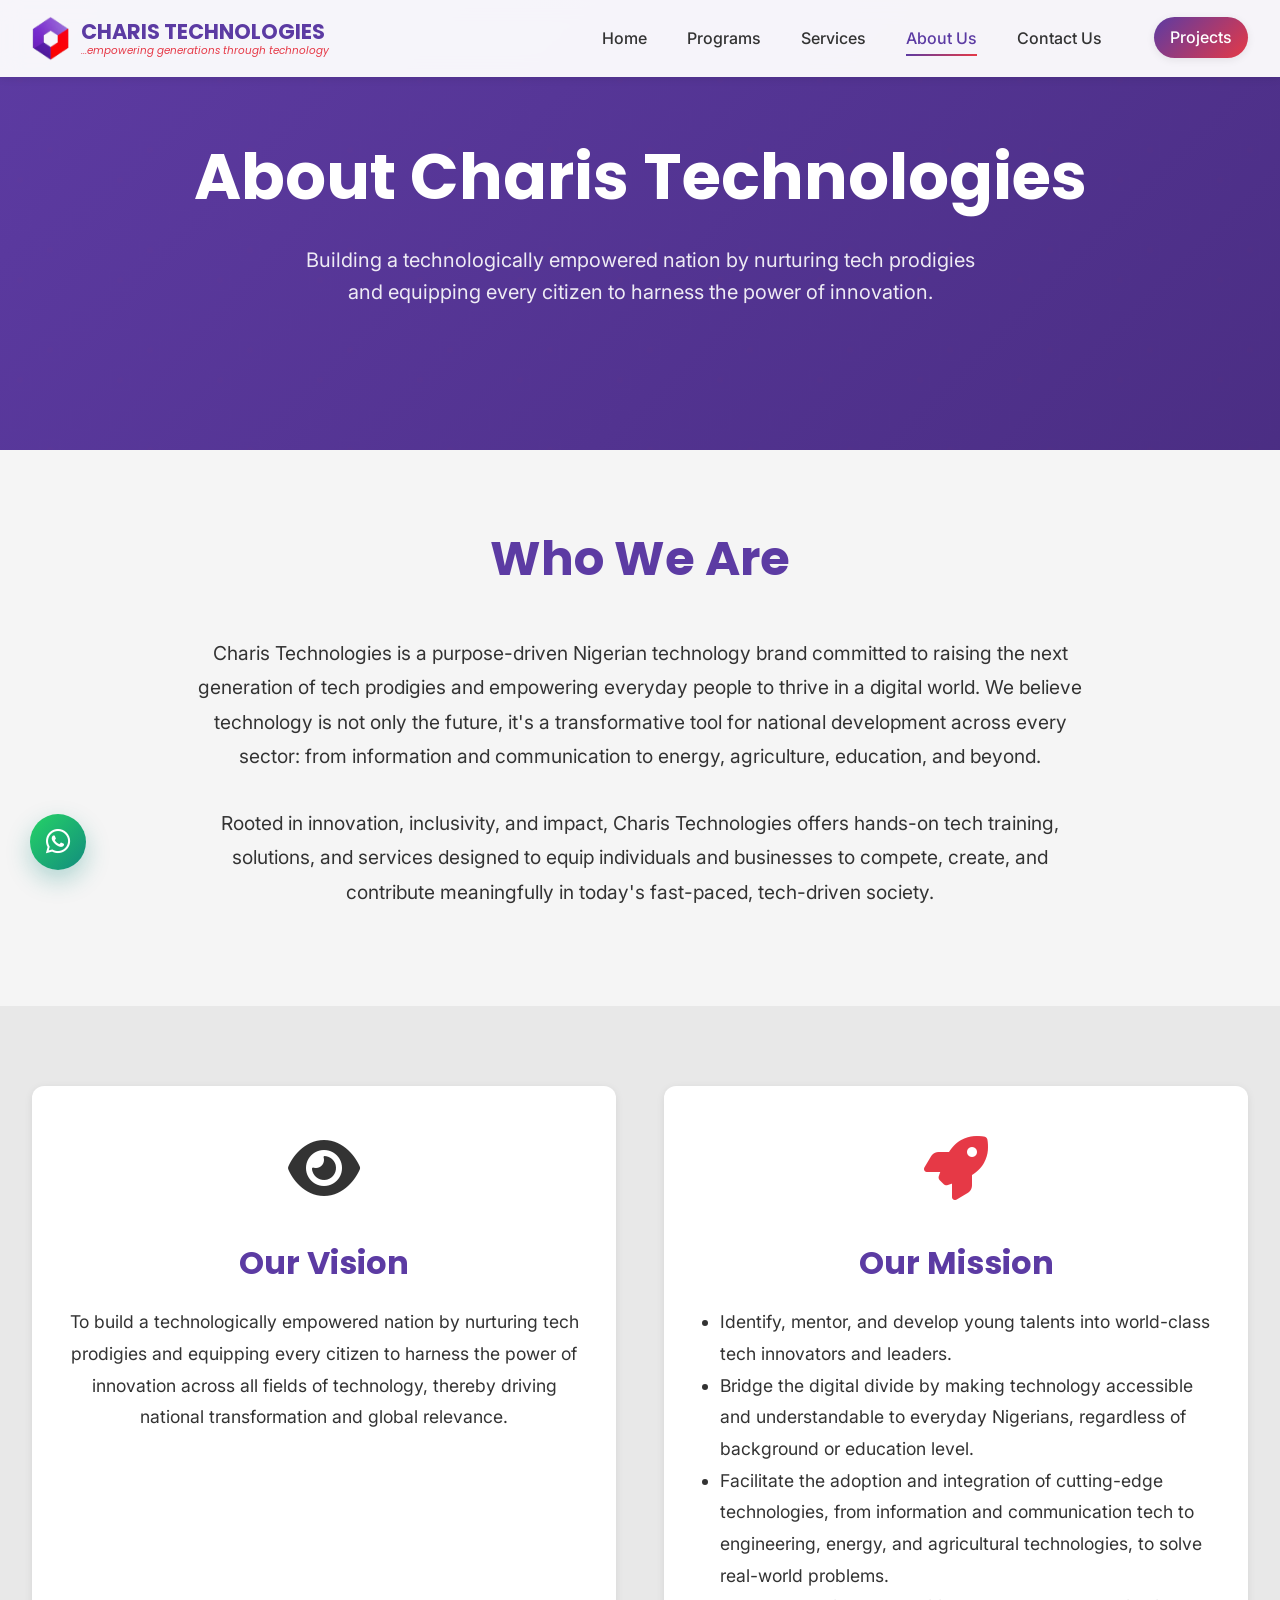
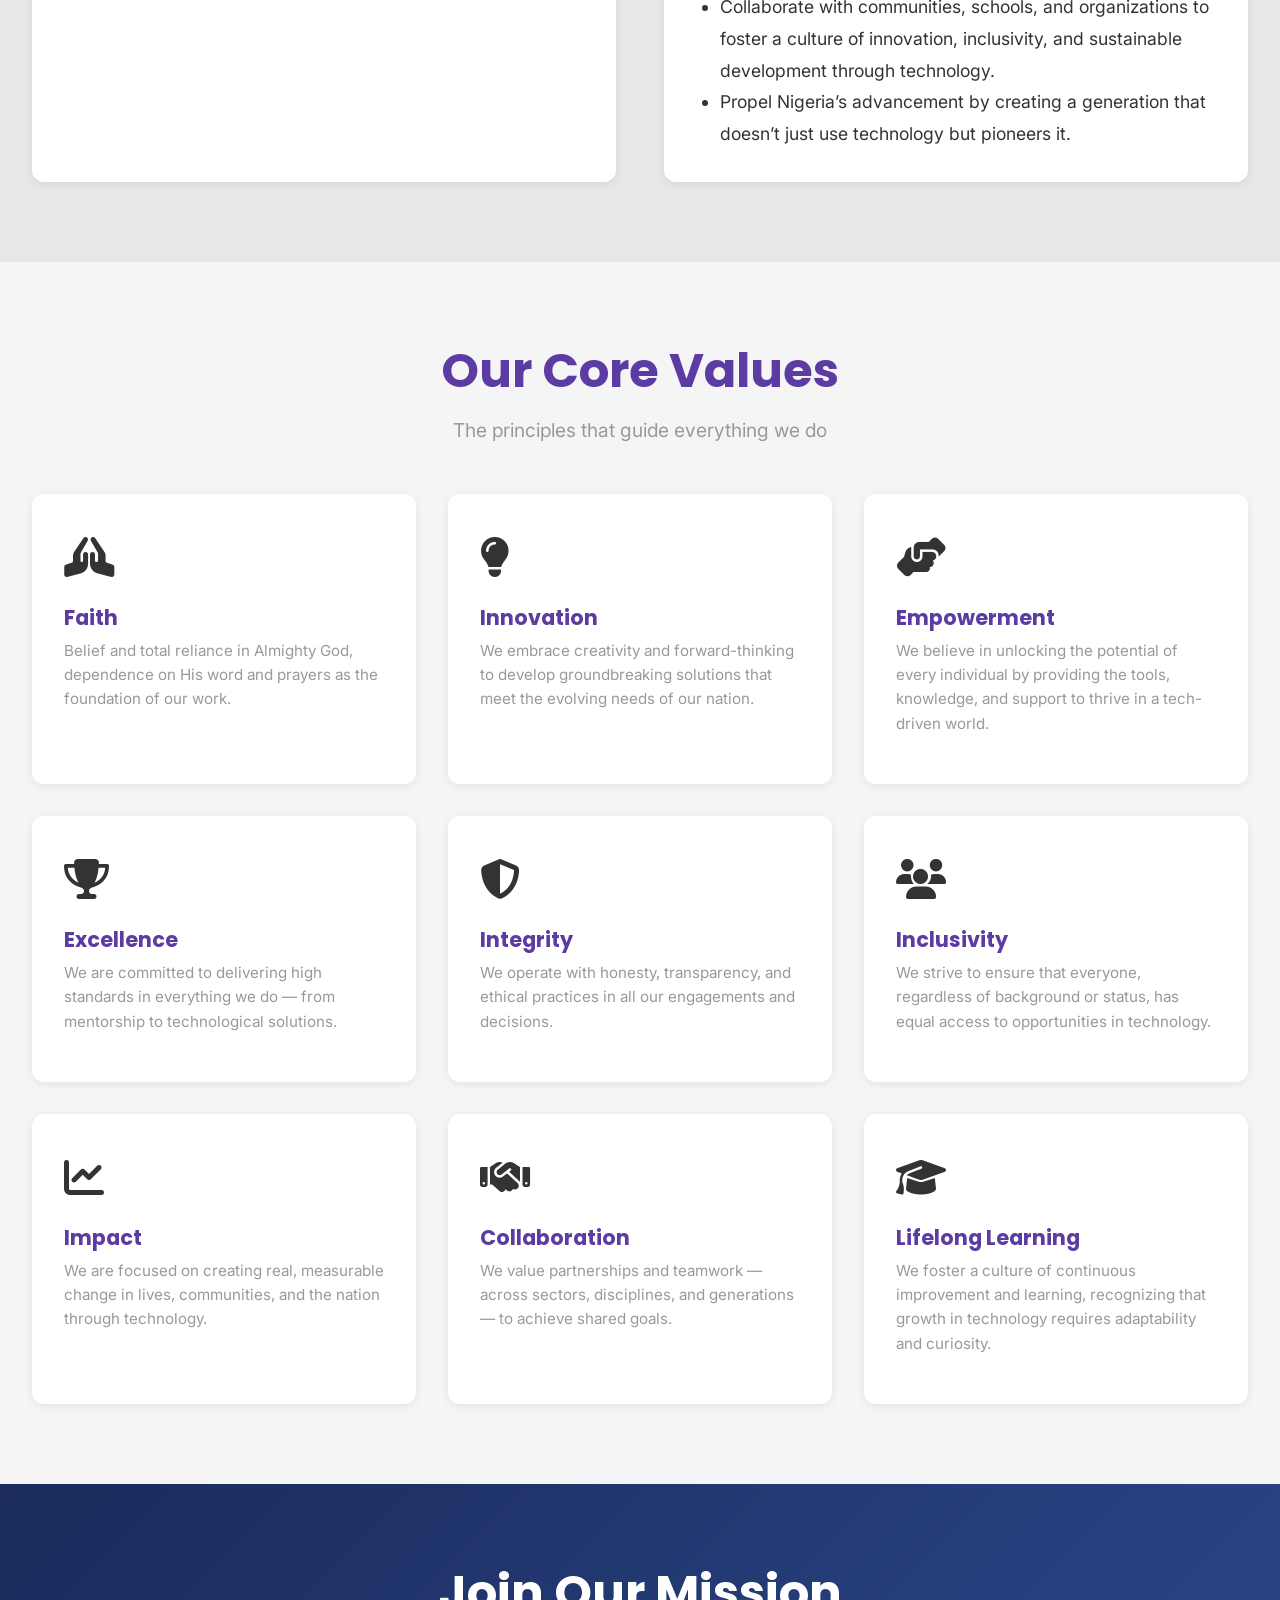
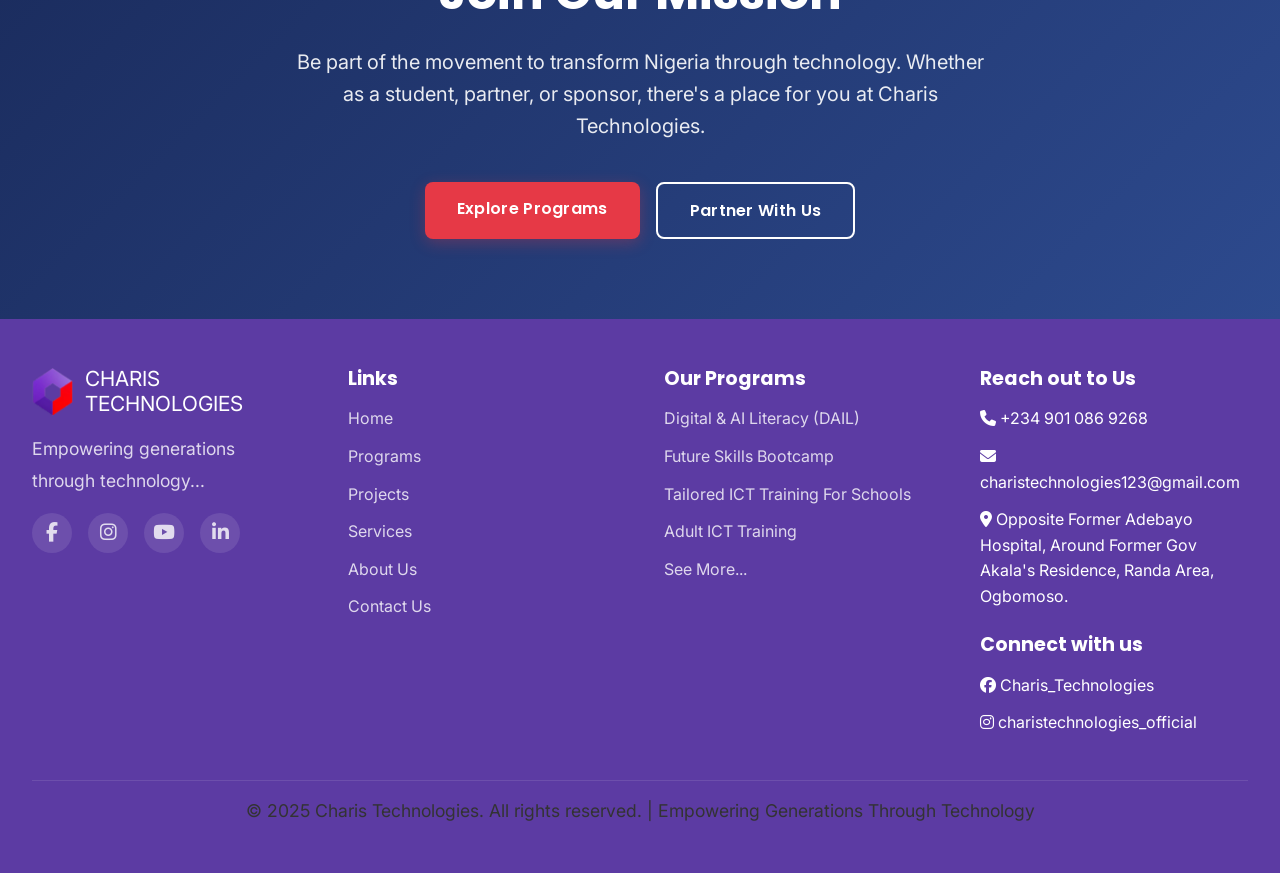
==== about.html @ efe6127e "Initial commit: Charis Tech website" ====
<!DOCTYPE html>
<html lang="en">
<head>
    <meta charset="UTF-8">
    <meta name="viewport" content="width=device-width, initial-scale=1.0">
    <meta name="description" content="About Charis Technologies - Our vision, mission, values, and commitment to empowering generations through technology in Nigeria.">
    <meta name="keywords" content="Charis Technologies, tech education Nigeria, digital transformation, Lawrence Adetunji">
    
    <title>About Us - Charis Technologies</title>
    
    <!-- Favicon -->
    <link rel="icon" type="image/png" href="assets/logo.png">
    
    <!-- Google Fonts -->
    <link rel="preconnect" href="https://fonts.googleapis.com">
    <link rel="preconnect" href="https://fonts.gstatic.com" crossorigin>
    <link href="https://fonts.googleapis.com/css2?family=Poppins:wght@400;500;600;700;800&family=Inter:wght@300;400;500;600;700&display=swap" rel="stylesheet">
    
    <!-- Font Awesome Icons -->
    <link rel="stylesheet" href="https://cdnjs.cloudflare.com/ajax/libs/font-awesome/6.4.0/css/all.min.css">
    
    <!-- Main Stylesheet -->
    <link rel="stylesheet" href="style.css">
</head>
<body>
    
    <!-- Skip to main content for accessibility -->
    <a href="#main-content" class="skip-link">Skip to main content</a>
    
    <!-- ============================================
         NAVIGATION BAR
         ============================================ -->
    <nav class="navbar">
        <div class="nav-container">
            <a href="index.html" class="logo">
                <img src="assets/logo.png" alt="Charis Technologies Logo">
                <div class="logo-text">
                    <span class="logo-main">CHARIS TECHNOLOGIES</span>
                    <span class="logo-tagline">...empowering generations through technology</span>
                </div>
            </a>
            
            <ul class="nav-menu">
                <li><a href="index.html" class="nav-link">Home</a></li>
                <li><a href="programs.html" class="nav-link">Programs</a></li>
                <li><a href="services.html" class="nav-link">Services</a></li>
                <li><a href="about.html" class="nav-link">About Us</a></li>
                <li><a href="contact.html" class="nav-link">Contact Us</a></li>
                <li><a href="projects.html" class="nav-link nav-link-featured">Projects</a></li>
            </ul>
            
            <div class="hamburger">
                <span></span>
                <span></span>
                <span></span>
            </div>
        </div>
    </nav>
    
    <!-- ============================================
         PAGE HEADER
         ============================================ -->
    <main id="main-content">
        <section class="hero" style="min-height: 50vh;">
            <div class="hero-container" style="grid-template-columns: 1fr;">
                <div class="hero-content" style="text-align: center;">
                    <h1>About Charis Technologies</h1>
                    <p style="
  max-width: 700px;
  margin: 0 auto;
  text-align: center;
">
  Building a technologically empowered nation by nurturing tech prodigies and equipping every citizen to harness the power of innovation.
</p>
                </div>
            </div>
        </section>
        
        <!-- ============================================
             OVERVIEW
             ============================================ -->
        <section class="overview-section bg-light">
            <div class="container">
                <div class="section-header">
                    <h2 class="section-title">Who We Are</h2>
                </div>
                
                <div style="max-width: 900px; margin: 0 auto; text-align: center;">
                    <p style="font-size: 1.2rem; line-height: 1.8; color: var(--dark-gray); margin-bottom: 2rem;">
                        Charis Technologies is a purpose-driven Nigerian technology brand committed to raising the next generation of tech prodigies and empowering everyday people to thrive in a digital world. We believe technology is not only the future, it's a transformative tool for national development across every sector: from information and communication to energy, agriculture, education, and beyond.
                    </p>
                    <p style="font-size: 1.2rem; line-height: 1.8; color: var(--dark-gray);">
                        Rooted in innovation, inclusivity, and impact, Charis Technologies offers hands-on tech training, solutions, and services designed to equip individuals and businesses to compete, create, and contribute meaningfully in today's fast-paced, tech-driven society.
                    </p>
                </div>
            </div>
        </section>
        
        <!-- ============================================
             VISION & MISSION
             ============================================ -->
        <section class="vision-mission-section">
            <div class="container">
                <div style="display: grid; grid-template-columns: repeat(auto-fit, minmax(350px, 1fr)); gap: 3rem;">
                    <!-- Vision -->
                    <div class="card" style="text-align: center;">
                        <div style="font-size: 4rem; color: var(--accent-purple); margin-bottom: 1.5rem;">
                            <i class="fas fa-eye"></i>
                        </div>
                        <h3 class="card-title" style="font-size: 2rem; margin-bottom: 1.5rem;">Our Vision</h3>
                        <p style="font-size: 1.1rem; line-height: 1.8; color: var(--dark-gray);">
                            To build a technologically empowered nation by nurturing tech prodigies and equipping every citizen to harness the power of innovation across all fields of technology, thereby driving national transformation and global relevance.
                        </p>
                    </div>
                    
                    <!-- Mission -->
                    <div class="card" style="text-align: center;">
                        <div style="font-size: 4rem; color: var(--accent-pink); margin-bottom: 1.5rem;">
                            <i class="fas fa-rocket"></i>
                        </div>
                        <h3 class="card-title" style="font-size: 2rem; margin-bottom: 1.5rem;">Our Mission</h3>
                        <ul style="font-size: 1.1rem; line-height: 1.8; color: var(--dark-gray); padding-left: 1.5rem; text-align: left;">
                            <li>Identify, mentor, and develop young talents into world-class tech innovators and leaders.</li>
                            <li>Bridge the digital divide by making technology accessible and understandable to everyday Nigerians, regardless of background or education level.</li>
                            <li>Facilitate the adoption and integration of cutting-edge technologies, from information and communication tech to engineering, energy, and agricultural technologies, to solve real-world problems.</li>
                            <li>Collaborate with communities, schools, and organizations to foster a culture of innovation, inclusivity, and sustainable development through technology.</li>
                            <li>Propel Nigeria’s advancement by creating a generation that doesn’t just use technology but pioneers it.</li>
                        </ul>
                    </div>
                </div>
            </div>
        </section>
        
        <!-- ============================================
             CORE VALUES
             ============================================ -->
        <section class="values-section bg-light">
            <div class="container">
                <div class="section-header">
                    <h2 class="section-title">Our Core Values</h2>
                    <p class="section-subtitle">The principles that guide everything we do</p>
                </div>
                
                <div class="cards-grid">
                    <!-- Faith -->
                    <div class="card">
                        <div style="font-size: 2.5rem; color: var(--accent-purple); margin-bottom: 1rem;">
                            <i class="fas fa-praying-hands"></i>
                        </div>
                        <h3 class="card-title">Faith</h3>
                        <p class="card-description">
                            Belief and total reliance in Almighty God, dependence on His word and prayers as the foundation of our work.
                        </p>
                    </div>
                    
                    <!-- Innovation -->
                    <div class="card">
                        <div style="font-size: 2.5rem; color: var(--accent-purple); margin-bottom: 1rem;">
                            <i class="fas fa-lightbulb"></i>
                        </div>
                        <h3 class="card-title">Innovation</h3>
                        <p class="card-description">
                            We embrace creativity and forward-thinking to develop groundbreaking solutions that meet the evolving needs of our nation.
                        </p>
                    </div>
                    
                    <!-- Empowerment -->
                    <div class="card">
                        <div style="font-size: 2.5rem; color: var(--accent-purple); margin-bottom: 1rem;">
                            <i class="fas fa-hands-helping"></i>
                        </div>
                        <h3 class="card-title">Empowerment</h3>
                        <p class="card-description">
                            We believe in unlocking the potential of every individual by providing the tools, knowledge, and support to thrive in a tech-driven world.
                        </p>
                    </div>
                    
                    <!-- Excellence -->
                    <div class="card">
                        <div style="font-size: 2.5rem; color: var(--accent-purple); margin-bottom: 1rem;">
                            <i class="fas fa-trophy"></i>
                        </div>
                        <h3 class="card-title">Excellence</h3>
                        <p class="card-description">
                            We are committed to delivering high standards in everything we do — from mentorship to technological solutions.
                        </p>
                    </div>
                    
                    <!-- Integrity -->
                    <div class="card">
                        <div style="font-size: 2.5rem; color: var(--accent-purple); margin-bottom: 1rem;">
                            <i class="fas fa-shield-alt"></i>
                        </div>
                        <h3 class="card-title">Integrity</h3>
                        <p class="card-description">
                            We operate with honesty, transparency, and ethical practices in all our engagements and decisions.
                        </p>
                    </div>
                    
                    <!-- Inclusivity -->
                    <div class="card">
                        <div style="font-size: 2.5rem; color: var(--accent-purple); margin-bottom: 1rem;">
                            <i class="fas fa-users"></i>
                        </div>
                        <h3 class="card-title">Inclusivity</h3>
                        <p class="card-description">
                            We strive to ensure that everyone, regardless of background or status, has equal access to opportunities in technology.
                        </p>
                    </div>
                    
                    <!-- Impact -->
                    <div class="card">
                        <div style="font-size: 2.5rem; color: var(--accent-purple); margin-bottom: 1rem;">
                            <i class="fas fa-chart-line"></i>
                        </div>
                        <h3 class="card-title">Impact</h3>
                        <p class="card-description">
                            We are focused on creating real, measurable change in lives, communities, and the nation through technology.
                        </p>
                    </div>
                    
                    <!-- Collaboration -->
                    <div class="card">
                        <div style="font-size: 2.5rem; color: var(--accent-purple); margin-bottom: 1rem;">
                            <i class="fas fa-handshake"></i>
                        </div>
                        <h3 class="card-title">Collaboration</h3>
                        <p class="card-description">
                            We value partnerships and teamwork — across sectors, disciplines, and generations — to achieve shared goals.
                        </p>
                    </div>
                    
                    <!-- Lifelong Learning -->
                    <div class="card">
                        <div style="font-size: 2.5rem; color: var(--accent-purple); margin-bottom: 1rem;">
                            <i class="fas fa-graduation-cap"></i>
                        </div>
                        <h3 class="card-title">Lifelong Learning</h3>
                        <p class="card-description">
                            We foster a culture of continuous improvement and learning, recognizing that growth in technology requires adaptability and curiosity.
                        </p>
                    </div>
                </div>
            </div>
        </section>
        
        <!-- ============================================
             FOUNDER'S MESSAGE
             ============================================ -->

             <!--
        <section class="founder-section">
            <div class="container">
                <div class="section-header">
                    <h2 class="section-title">Founder's Message</h2>
                </div>
                
                <div style="max-width: 900px; margin: 0 auto; background: var(--white); padding: 3rem; border-radius: var(--radius-lg); box-shadow: var(--shadow-lg);">
                    <div style="text-align: center; margin-bottom: 2rem;">
                        <div style="width: 150px; height: 150px; margin: 0 auto 1.5rem; background: linear-gradient(135deg, #8b2fc9, #e91e63); border-radius: 50%; display: flex; align-items: center; justify-content: center; color: white; font-size: 4rem; font-weight: bold; box-shadow: var(--shadow-md);">
                            LA
                        </div>
                        <h3 style="font-size: 1.8rem; color: var(--primary-blue); margin-bottom: 0.5rem;">Lawrence Adetunji</h3>
                        <p style="color: var(--medium-gray); font-size: 1.1rem; font-weight: 600;">Founder & CEO, Charis Technologies</p>
                    </div>
                    
                    <div style="font-style: italic; color: var(--dark-gray); line-height: 1.9; font-size: 1.1rem;">
                        <p style="margin-bottom: 1.5rem;">
                            "Dear friends and future innovators,
                        </p>
                        <p style="margin-bottom: 1.5rem;">
                            Charis Technologies is not just about tech — it is about transformation. We envision a Nigeria where children, youths, and even adults are not just consumers of technology but creators, innovators, and problem-solvers.
                        </p>
                        <p style="margin-bottom: 1.5rem;">
                            We're building more than a tech school or service center — we're building a movement. One where access to digital tools, quality education, and mentorship isn't a privilege, but a right for every Nigerian.
                        </p>
                        <p style="margin-bottom: 1.5rem;">
                            I invite you to join us, whether as a learner, a partner, a sponsor, or a friend. Together, we can raise a generation that will not only use technology but shape the future with it."
                        </p>
                        <p style="font-weight: 600; color: var(--accent-purple);">
                            With purpose and passion,<br>
                            Lawrence Adetunji
                        </p>
                    </div>
                </div>
            </div>
        </section>

        -->
        
        <!-- ============================================
             CALL TO ACTION
             ============================================ -->
        <section class="cta-section" style="background: linear-gradient(135deg, #1a2b5c 0%, #2d4a8e 100%); padding: 5rem 2rem; text-align: center;">
            <div class="container">
                <h2 style="color: white; font-size: clamp(2rem, 4vw, 3rem); margin-bottom: 1.5rem;">Join Our Mission</h2>
                <p style="color: rgba(255, 255, 255, 0.9); font-size: clamp(1rem, 2vw, 1.25rem); margin-bottom: 2.5rem; max-width: 700px; margin-left: auto; margin-right: auto;">
                    Be part of the movement to transform Nigeria through technology. Whether as a student, partner, or sponsor, there's a place for you at Charis Technologies.
                </p>
                <div style="display: flex; gap: 1rem; justify-content: center; flex-wrap: wrap;">
                    <a href="programs.html" class="btn btn-primary">Explore Programs</a>
                    <a href="contact.html" class="btn btn-outline" style="border-color: white; color: white;">Partner With Us</a>
                </div>
            </div>
        </section>
    </main>
    
    <!-- ============================================
         FOOTER
         ============================================ -->
    <footer class="footer">
        <div class="footer-container">
            <div class="footer-section">
                <div class="footer-logo">
                    <img src="assets/logo.png" alt="Charis Technologies Logo">
                    <div class="logo-text">
                        <span class="logo-main" style="color: white;">CHARIS TECHNOLOGIES</span>
                    </div>
                </div>
                <p class="footer-description">
                    Empowering generations through technology... </p>
                <div class="social-links">
                    <a href="https://facebook.com/Charis_Technologies" target="_blank" class="social-link" aria-label="Facebook">
                        <i class="fab fa-facebook-f"></i>
                    </a>
                    <a href="https://instagram.com/charistechnologies_official" target="_blank" class="social-link" aria-label="Instagram">
                        <i class="fab fa-instagram"></i>
                    </a>
                    <a href="https://youtube.com/@charistechnologies?si=3oK4QC-bNrfTRnDN" target="_blank" class="social-link" aria-label="YouTube">
                        <i class="fab fa-youtube"></i>
                    </a>
                     <!--                     <a href="https://twitter.com/charistech" target="_blank" class="social-link" aria-label="Twitter">
                        <i class="fab fa-twitter"></i>
                    </a>

                    -->
                    <a href="https://linkedin.com/company/charistechnologies" target="_blank" class="social-link" aria-label="LinkedIn">
                        <i class="fab fa-linkedin-in"></i>
                    </a>
                </div>
            </div>
            
            <div class="footer-section">
                <h3>Links</h3>
                <ul>
                    <li><a href="index.html">Home</a></li>
                    <li><a href="programs.html">Programs</a></li>
                    <li><a href="projects.html">Projects</a></li>
                    <li><a href="services.html">Services</a></li>
                    <li><a href="about.html">About Us</a></li>
                    <li><a href="contact.html">Contact Us</a></li>
                </ul>
            </div>
            
            <div class="footer-section">
                <h3>Our Programs</h3>
                <ul>
                    <li><a href="program-details.html?program=digital-literacy">Digital & AI Literacy (DAIL)</a></li>
                    <li><a href="program-details.html?program=summer-bootcamp">Future Skills Bootcamp</a></li>
                    <li><a href="program-details.html?program=school-training">Tailored ICT Training For Schools</a></li>
                    <li><a href="program-details.html?program=adult-training">Adult ICT Training</a></li>
                    <li><a href="programs.html">See More...</a></li>
                </ul>
            </div>
            
            <div class="footer-section">
                <h3>Reach out to Us</h3>
                <ul>
                    <li><i class="fas fa-phone"></i> +234 901 086 9268</li>
                    <li><i class="fas fa-envelope"></i> charistechnologies123@gmail.com</li>
                    <li><i class="fas fa-map-marker-alt"></i> Opposite Former Adebayo Hospital, Around Former Gov Akala's Residence, Randa Area, Ogbomoso.</li>
                </ul>
                <h3 style="margin-top: 1.5rem;">Connect with us</h3>
                <ul>
                    <li><i class="fab fa-facebook"></i> Charis_Technologies</li>
                    <li><i class="fab fa-instagram"></i> charistechnologies_official</li>
                </ul>
            </div>
        </div>
        
        <div class="footer-bottom">
            <p>&copy; 2025 Charis Technologies. All rights reserved. | Empowering Generations Through Technology</p>
        </div>
    </footer>
    
    <!-- Main JavaScript -->
    <script src="script.js"></script>
</body>
</html>
---- style.css ----
/* ============================================
   CHARIS TECHNOLOGIES - MAIN STYLESHEET
   Modern, Responsive, Tech-Forward Design
   ============================================ */

/* CSS Variables for Consistent Theming */
:root {
  /* Brand Colors - Charis Technologies Branding */
  --primary-purple: #5C3BA3;
  --primary-purple-dark: #4A2D82;
  --accent-red: #E63946;
  --accent-red-dark: #D1364A;
  --accent-pink: #E63946;
  --light-gray-bg: #E8E8E8;
  
  /* Neutral Colors */
  --white: #ffffff;
  --light-gray: #F5F5F5;
  --medium-gray: #999999;
  --dark-gray: #333333;
  --black: #0f1419;
  
  /* Gradients */
  --gradient-primary: linear-gradient(135deg, #5C3BA3 0%, #4A2D82 100%);
  --gradient-accent: linear-gradient(135deg, #5C3BA3 0%, #E63946 100%);
  --gradient-hero: linear-gradient(135deg, rgba(92, 59, 163, 0.95) 0%, rgba(74, 45, 130, 0.95) 100%);
  
  /* Typography */
  --font-display: 'Poppins', 'Segoe UI', sans-serif;
  --font-body: 'Inter', -apple-system, BlinkMacSystemFont, sans-serif;
  
  /* Spacing */
  --spacing-xs: 0.5rem;
  --spacing-sm: 1rem;
  --spacing-md: 2rem;
  --spacing-lg: 3rem;
  --spacing-xl: 5rem;
  
  /* Border Radius */
  --radius-sm: 8px;
  --radius-md: 12px;
  --radius-lg: 20px;
  
  /* Shadows */
  --shadow-sm: 0 2px 8px rgba(0, 0, 0, 0.08);
  --shadow-md: 0 4px 16px rgba(0, 0, 0, 0.12);
  --shadow-lg: 0 8px 32px rgba(0, 0, 0, 0.16);
  --shadow-xl: 0 16px 48px rgba(0, 0, 0, 0.24);
  
  /* Transitions */
  --transition-fast: 0.2s ease;
  --transition-normal: 0.3s ease;
  --transition-slow: 0.5s ease;
}

/* ============================================
   RESET & BASE STYLES
   ============================================ */

* {
  margin: 0;
  padding: 0;
  box-sizing: border-box;
}

html {
  scroll-behavior: smooth;
  font-size: 16px;
}

body {
  font-family: var(--font-body);
  color: var(--dark-gray);
  line-height: 1.6;
  background-color: var(--light-gray-bg);
  overflow-x: hidden;
}

img {
  max-width: 100%;
  height: auto;
  display: block;
}

a {
  text-decoration: none;
  color: inherit;
  transition: var(--transition-fast);
}

button {
  cursor: pointer;
  border: none;
  background: none;
  font-family: inherit;
}

/* ============================================
   TYPOGRAPHY
   ============================================ */

h1, h2, h3, h4, h5, h6 {
  font-family: var(--font-display);
  font-weight: 700;
  line-height: 1.2;
  color: var(--primary-purple);
}

h1 {
  font-size: clamp(2rem, 5vw, 3.5rem);
  margin-bottom: var(--spacing-md);
}

h2 {
  font-size: clamp(1.75rem, 4vw, 2.5rem);
  margin-bottom: var(--spacing-md);
}

h3 {
  font-size: clamp(1.25rem, 3vw, 1.75rem);
  margin-bottom: var(--spacing-sm);
}

p {
  margin-bottom: var(--spacing-sm);
  color: var(--dark-gray);
  font-size: clamp(0.95rem, 2vw, 1.1rem);
}

/* ============================================
   NAVIGATION
   ============================================ */

.navbar {
  position: fixed;
  top: 0;
  left: 0;
  right: 0;
  background: rgba(255, 255, 255, 0.95);
  backdrop-filter: blur(10px);
  box-shadow: var(--shadow-sm);
  z-index: 1000;
  transition: var(--transition-normal);
}

.navbar.scrolled {
  box-shadow: var(--shadow-md);
  background: rgba(255, 255, 255, 0.98);
}

.nav-container {
  max-width: 1400px;
  margin: 0 auto;
  padding: 1rem 2rem;
  display: flex;
  justify-content: space-between;
  align-items: center;
}

.logo {
  display: flex;
  align-items: center;
  gap: 0.75rem;
  font-family: var(--font-display);
  font-weight: 700;
  font-size: 1.5rem;
  color: var(--primary-purple);
}

.logo img {
  height: 45px;
  width: auto;
}

.logo-text {
  display: flex;
  flex-direction: column;
  line-height: 1.2;
}

.logo-main {
  font-size: 1.3rem;
}

.logo-tagline {
  font-size: 0.65rem;
  font-weight: 400;
  color: var(--accent-red);
  font-style: italic;
}

.nav-menu {
  display: flex;
  gap: 2.5rem;
  list-style: none;
  align-items: center;
}

.nav-menu > li:last-child {
  margin-left: 0.75rem;
}

.nav-link {
  font-weight: 500;
  color: var(--dark-gray);
  position: relative;
  padding: 0.5rem 0;
  transition: var(--transition-fast);
}

.nav-link::after {
  content: '';
  position: absolute;
  bottom: 0;
  left: 0;
  width: 0;
  height: 2px;
  background: var(--gradient-accent);
  transition: var(--transition-normal);
}

.nav-link:hover {
  color: var(--primary-purple);
}

.nav-link:hover::after {
  width: 100%;
}

.nav-link.active {
  color: var(--primary-purple);
}

.nav-link.active::after {
  width: 100%;
}

.nav-link-featured {
  padding: 0.65rem 1rem;
  border-radius: 999px;
  background: var(--gradient-accent);
  color: var(--white);
  box-shadow: var(--shadow-sm);
}

.nav-link-featured::after {
  display: none;
}

.nav-link-featured:hover,
.nav-link-featured.active {
  color: var(--white);
  transform: translateY(-2px);
  box-shadow: var(--shadow-md);
}

/* Hamburger Menu */
.hamburger {
  display: none;
  flex-direction: column;
  gap: 5px;
  cursor: pointer;
  z-index: 1001;
}

.hamburger span {
  width: 28px;
  height: 3px;
  background: var(--primary-purple);
  border-radius: 3px;
  transition: var(--transition-normal);
}

.hamburger.active span:nth-child(1) {
  transform: rotate(45deg) translate(8px, 8px);
}

.hamburger.active span:nth-child(2) {
  opacity: 0;
}

.hamburger.active span:nth-child(3) {
  transform: rotate(-45deg) translate(7px, -7px);
}

/* ============================================
   BUTTONS
   ============================================ */

.btn {
  display: inline-block;
  padding: 0.875rem 2rem;
  font-weight: 600;
  font-size: 1rem;
  border-radius: var(--radius-sm);
  transition: all var(--transition-normal);
  cursor: pointer;
  text-align: center;
  font-family: var(--font-display);
  letter-spacing: 0.3px;
  position: relative;
  overflow: hidden;
}

.btn::before {
  content: '';
  position: absolute;
  top: 0;
  left: -100%;
  width: 100%;
  height: 100%;
  background: rgba(255, 255, 255, 0.2);
  transition: left 0.3s ease;
  z-index: 1;
}

.btn:hover::before {
  left: 100%;
}

.btn-primary {
  background: var(--accent-red);
  color: var(--white);
  box-shadow: 0 4px 15px rgba(230, 57, 70, 0.3);
}

.btn-primary:hover {
  background: var(--accent-red-dark);
  box-shadow: 0 8px 25px rgba(230, 57, 70, 0.4);
  transform: translateY(-3px) scale(1.02);
}

.btn-primary:active {
  transform: translateY(-1px) scale(0.98);
}

.btn-secondary {
  background: var(--gradient-accent);
  color: var(--white);
  box-shadow: 0 4px 15px rgba(92, 59, 163, 0.3);
}

.btn-secondary:hover {
  box-shadow: 0 8px 25px rgba(92, 59, 163, 0.4);
  transform: translateY(-3px) scale(1.02);
}

.btn-secondary:active {
  transform: translateY(-1px) scale(0.98);
}

.btn-outline {
  background: transparent;
  color: var(--primary-purple);
  border: 2px solid var(--primary-purple);
}

.btn-outline:hover {
  background: var(--primary-purple);
  color: var(--white);
  transform: translateY(-3px) scale(1.02);
}

.btn-small {
  padding: 0.625rem 1.5rem;
  font-size: 0.9rem;
}

/* ============================================
   HERO SECTION
   ============================================ */

.hero {
  position: relative;
  min-height: 100vh;
  display: flex;
  align-items: center;
  background: var(--primary-purple);
  background-image: 
    radial-gradient(circle at 20% 50%, rgba(230, 57, 70, 0.15) 0%, transparent 50%),
    radial-gradient(circle at 80% 80%, rgba(92, 59, 163, 0.15) 0%, transparent 50%),
    url('data:image/svg+xml,<svg width="100" height="100" xmlns="http://www.w3.org/2000/svg"><defs><pattern id="circuit" x="0" y="0" width="100" height="100" patternUnits="userSpaceOnUse"><path d="M10 10h20v20h-20z M40 40h20v20h-20z M70 10h20v20h-20z M10 70h20v20h-20z" stroke="rgba(255,255,255,0.05)" fill="none" stroke-width="1"/><circle cx="20" cy="20" r="3" fill="rgba(92,59,163,0.3)"/><circle cx="50" cy="50" r="3" fill="rgba(230,57,70,0.3)"/><circle cx="80" cy="20" r="3" fill="rgba(92,59,163,0.3)"/><circle cx="20" cy="80" r="3" fill="rgba(230,57,70,0.3)"/></pattern></defs><rect width="100" height="100" fill="url(%23circuit)"/></svg>');
  overflow: hidden;
}

.hero::before {
  content: '';
  position: absolute;
  top: 0;
  left: 0;
  right: 0;
  bottom: 0;
  background: var(--gradient-hero);
  z-index: 1;
}

.hero-container {
  position: relative;
  z-index: 2;
  max-width: 1400px;
  margin: 0 auto;
  padding: 2rem;
  display: grid;
  grid-template-columns: 1fr 1fr;
  gap: 4rem;
  align-items: center;
}

.hero-content {
  color: var(--white);
  animation: fadeInUp 1s ease;
}

.hero-content h1 {
  color: var(--white);
  font-size: clamp(2.5rem, 6vw, 4rem);
  margin-bottom: var(--spacing-md);
  line-height: 1.1;
}

.hero-content p {
  color: rgba(255, 255, 255, 0.9);
  font-size: clamp(1rem, 2vw, 1.25rem);
  margin-bottom: var(--spacing-lg);
  max-width: 600px;
}

.hero-buttons {
  display: flex;
  gap: 1rem;
  flex-wrap: wrap;
}

.hero-visual {
  position: relative;
  animation: fadeIn 1.2s ease;
}

.hero-image {
  width: 100%;
  height: auto;
  filter: drop-shadow(0 20px 40px rgba(0, 0, 0, 0.3));
}

/* Floating Animation for Hero Elements */
@keyframes float {
  0%, 100% {
    transform: translateY(0);
  }
  50% {
    transform: translateY(-20px);
  }
}

.hero-visual::after {
  content: '';
  position: absolute;
  top: -20px;
  right: -20px;
  width: 150px;
  height: 150px;
  background: var(--gradient-accent);
  border-radius: 50%;
  filter: blur(60px);
  opacity: 0.4;
  animation: float 6s ease-in-out infinite;
}

/* ============================================
   SECTIONS
   ============================================ */

section {
  padding: var(--spacing-xl) 2rem;
}

.container {
  max-width: 1400px;
  margin: 0 auto;
}

.section-header {
  text-align: center;
  margin-bottom: var(--spacing-lg);
}

.section-title {
  font-size: clamp(2rem, 4vw, 3rem);
  margin-bottom: var(--spacing-sm);
}

.section-subtitle {
  font-size: clamp(1rem, 2vw, 1.2rem);
  color: var(--medium-gray);
  max-width: 700px;
  margin: 0 auto;
}

/* ============================================
   CARDS
   ============================================ */

.cards-grid {
  display: grid;
  grid-template-columns: repeat(auto-fit, minmax(300px, 1fr));
  gap: 2rem;
  margin-top: var(--spacing-md);
}

.services-section .cards-grid {
  grid-template-columns: repeat(3, minmax(320px, 1fr));
}

@media (max-width: 1160px) {
  .services-section .cards-grid {
    grid-template-columns: repeat(auto-fit, minmax(300px, 1fr));
  }
}

/* Center single card properly in a grid */
.cards-grid--center-single {
  justify-items: center;
}

/* Prevent lone card from stretching */
.cards-grid--center-single > .card {
  width: 100%;
  max-width: 380px; /* adjust if needed */
}

.services-section .cards-grid--center-single {
  justify-content: center;
}
.services-section .cards-grid--center-single > .card {
  max-width: 380px;
}

.card {
  background: var(--white);
  border-radius: var(--radius-md);
  padding: 2rem;
  box-shadow: var(--shadow-sm);
  transition: all var(--transition-normal);
  position: relative;
  overflow: hidden;
}

.card::before {
  content: '';
  position: absolute;
  top: 0;
  left: 0;
  width: 100%;
  height: 4px;
  background: linear-gradient(90deg, #5C3BA3, #E63946);
  transform: scaleX(0);
  transform-origin: left;
  transition: var(--transition-normal);
}

.card:hover {
  transform: translateY(-12px);
  box-shadow: 0 15px 40px rgba(92, 59, 163, 0.15);
}

.card:hover::before {
  transform: scaleX(1);
}

.card-image {
  width: 100%;
  height: 200px;
  object-fit: cover;
  border-radius: var(--radius-sm);
  margin-bottom: var(--spacing-sm);
}

.card-title {
  font-size: 1.3rem;
  margin-bottom: var(--spacing-xs);
  color: var(--primary-purple);
}

.card-description {
  color: var(--medium-gray);
  margin-bottom: var(--spacing-sm);
  font-size: 0.95rem;
}

.card-link {
  color: var(--primary-purple);
  font-weight: 600;
  display: inline-flex;
  align-items: center;
  gap: 0.5rem;
  transition: var(--transition-fast);
}

.card-link:hover {
  gap: 0.75rem;
  color: var(--accent-red);
}

.card-link::after {
  content: '→';
  font-size: 1.2rem;
}

.project-kicker {
  display: inline-flex;
  align-items: center;
  gap: 0.5rem;
  font-size: 0.8rem;
  font-weight: 700;
  letter-spacing: 0.08em;
  text-transform: uppercase;
  color: var(--primary-purple);
  margin-bottom: 0.85rem;
}

.project-highlight {
  position: relative;
  overflow: hidden;
}

.project-highlight::before {
  content: '';
  position: absolute;
  inset: 0;
  background: linear-gradient(135deg, rgba(92, 59, 163, 0.08) 0%, rgba(230, 57, 70, 0.02) 100%);
  pointer-events: none;
}

.project-preview {
  position: relative;
  margin-bottom: 1.25rem;
  border-radius: 18px;
  overflow: hidden;
  border: 1px solid rgba(26, 43, 92, 0.12);
  background: #f8fbff;
  box-shadow: var(--shadow-sm);
}

.project-preview-bar {
  display: flex;
  align-items: center;
  justify-content: space-between;
  gap: 1rem;
  padding: 0.85rem 1rem;
  background: linear-gradient(135deg, #f0ecf8 0%, #ffffff 100%);
  border-bottom: 1px solid rgba(92, 59, 163, 0.08);
}

.project-preview-dots {
  display: inline-flex;
  gap: 0.4rem;
}

.project-preview-dots span {
  width: 10px;
  height: 10px;
  border-radius: 50%;
  display: block;
}

.project-preview-dots span:nth-child(1) {
  background: #ff5f57;
}

.project-preview-dots span:nth-child(2) {
  background: #ffbd2e;
}

.project-preview-dots span:nth-child(3) {
  background: #28c840;
}

.project-preview-url {
  min-width: 0;
  flex: 1;
  padding: 0.45rem 0.8rem;
  border-radius: 999px;
  background: rgba(92, 59, 163, 0.06);
  color: var(--primary-purple);
  font-size: 0.8rem;
  font-weight: 600;
  white-space: nowrap;
  overflow: hidden;
  text-overflow: ellipsis;
}

.project-preview-screen {
  height: 210px;
  position: relative;
  background: linear-gradient(180deg, #ffffff 0%, #eef4fb 100%);
}

.project-preview-frame {
  width: 100%;
  height: 100%;
  border: 0;
  display: block;
  pointer-events: none;
  background: #ffffff;
}

.project-preview-placeholder {
  position: absolute;
  inset: 0;
  display: flex;
  flex-direction: column;
  align-items: center;
  justify-content: center;
  gap: 0.75rem;
  padding: 1.5rem;
  text-align: center;
  background: linear-gradient(135deg, #183153 0%, #2a6f97 100%);
  color: var(--white);
}

.project-preview-placeholder.rubylms {
  background: linear-gradient(135deg, #7c2d12 0%, #dc2626 100%);
}

.project-preview-placeholder i {
  font-size: 2.5rem;
}

.project-preview-note {
  font-size: 0.9rem;
  color: rgba(255, 255, 255, 0.9);
  max-width: 26ch;
}

.project-meta {
  display: flex;
  gap: 0.75rem;
  flex-wrap: wrap;
  margin: 1rem 0 1.25rem;
}

.project-chip {
  display: inline-flex;
  align-items: center;
  gap: 0.4rem;
  padding: 0.45rem 0.8rem;
  border-radius: 999px;
  background: var(--light-gray);
  color: var(--primary-purple);
  font-size: 0.85rem;
  font-weight: 600;
}

.project-link-row {
  display: flex;
  gap: 0.85rem;
  flex-wrap: wrap;
  margin-top: auto;
}

/* ============================================
   PROGRAM/SERVICE DETAILS
   ============================================ */

.program-detail {
  background: var(--light-gray);
  border-radius: var(--radius-md);
  padding: 2rem;
  margin-top: var(--spacing-md);
}

.program-info {
  display: flex;
  gap: 2rem;
  align-items: center;
  flex-wrap: wrap;
  margin-bottom: var(--spacing-sm);
}

.info-item {
  display: flex;
  align-items: center;
  gap: 0.5rem;
  font-weight: 600;
  color: var(--primary-purple);
}

.info-icon {
  font-size: 1.2rem;
}

.program-actions {
  display: flex;
  gap: 1rem;
  margin-top: var(--spacing-md);
  flex-wrap: wrap;
}

.program-detail-section[hidden] {
  display: none !important;
}

.program-details-empty {
  max-width: 900px;
  margin: 8rem auto 4rem;
  padding: 0 2rem;
}

.program-details-empty .card {
  text-align: center;
}

/* ============================================
   TESTIMONIALS
   ============================================ */


/* ============================================
   TESTIMONIALS - MODERN SLIDER
   ============================================ */

.testimonials-slider {
  max-width: 700px;
  margin: 0 auto;
}

.testimonials-viewport {
  position: relative;
  min-height: 420px;
  outline: none;
}

/* Cards (stacked) */
.testimonial-card {
  background: var(--gradient-accent);
  border-radius: var(--radius-lg);
  padding: 3rem 2rem;
  text-align: center;
  position: absolute;
  inset: 0;

  /* transitions */
  opacity: 0;
  transform: translateX(10px);
  pointer-events: none;
  transition: opacity 0.35s ease, transform 0.35s ease;
  box-shadow: var(--shadow-md);
}

/* Keep text white (global p rule would override) */
.testimonial-card,
.testimonial-card p {
  color: var(--white);
}

.testimonial-card.is-active {
  opacity: 1;
  transform: translateX(0);
  pointer-events: auto;
}

.testimonial-quote {
  font-size: 1.2rem;
  font-style: italic;
  line-height: 1.8;
  margin-bottom: var(--spacing-md);
  position: relative;
}

.testimonial-quote::before {
  content: '"';
  font-size: 4rem;
  position: absolute;
  top: -2rem;
  left: -1rem;
  opacity: 0.3;
  font-family: Georgia, serif;
}

.testimonial-author {
  font-weight: 700;
  font-size: 1.1rem;
  margin-bottom: 0.25rem;
}

.testimonial-role {
  font-size: 0.95rem;
  opacity: 0.9;
}

/* Avatar with photo + initials fallback */
.testimonial-avatar {
  width: 80px;
  height: 80px;
  border-radius: 50%;
  margin: 0 auto var(--spacing-sm);
  border: 4px solid rgba(255, 255, 255, 0.3);
  overflow: hidden;
  background: var(--gradient-accent);
  position: relative;
}

.testimonial-avatar img {
  width: 100%;
  height: 100%;
  object-fit: cover;
  display: block;
}

.avatar-initials {
  position: absolute;
  inset: 0;
  display: none;
  align-items: center;
  justify-content: center;
  font-size: 1.8rem;
  font-weight: 700;
  color: var(--white);
}

.testimonial-avatar.avatar-fallback .avatar-initials {
  display: flex;
}

/* Controls */
.testimonials-controls {
  margin-top: 1.25rem;
  display: flex;
  align-items: center;
  justify-content: center;
  gap: 1rem;
}

.testimonial-btn {
  width: 44px;
  height: 44px;
  border-radius: 50%;
  background: var(--white);
  color: var(--primary-purple);
  box-shadow: var(--shadow-sm);
  font-size: 1.6rem;
  line-height: 1;
  display: inline-flex;
  align-items: center;
  justify-content: center;
  transition: transform var(--transition-fast), box-shadow var(--transition-fast);
}

.testimonial-btn:hover {
  transform: translateY(-2px);
  box-shadow: var(--shadow-md);
}

.testimonials-dots {
  display: flex;
  gap: 0.5rem;
  align-items: center;
}

.testimonial-dot {
  width: 10px;
  height: 10px;
  border-radius: 999px;
  background: rgba(92, 59, 163, 0.25);
  border: none;
  cursor: pointer;
  transition: width 0.25s ease, background 0.25s ease;
}

.testimonial-dot[aria-selected="true"] {
  width: 24px;
  background: var(--primary-purple);
}

/* Reduced motion */
@media (prefers-reduced-motion: reduce) {
  .testimonial-card {
    transition: none !important;
    transform: none !important;
  }
}


/* ============================================
   GALLERY
   ============================================ */

.gallery-section {
  padding: 8rem 0 5rem;
}

.gallery-grid {
  display: grid;
  grid-template-columns: repeat(auto-fit, minmax(280px, 1fr));
  gap: 1.5rem;
  margin-top: var(--spacing-md);
}

.gallery-item {
  position: relative;
  border-radius: var(--radius-md);
  overflow: hidden;
  aspect-ratio: 4/3;
  cursor: pointer;
  box-shadow: var(--shadow-sm);
  transition: var(--transition-normal);
}

.gallery-item:hover {
  transform: scale(1.05);
  box-shadow: var(--shadow-lg);
}

.gallery-item img {
  width: 100%;
  height: 100%;
  object-fit: cover;
  transition: var(--transition-slow);
}

.gallery-item:hover img {
  transform: scale(1.1);
}

.gallery-overlay {
  position: absolute;
  inset: 0;
  background: linear-gradient(to top, rgba(15, 20, 25, 0.88) 0%, transparent 55%);
  opacity: 0;
  transition: var(--transition-normal);
  display: flex;
  align-items: flex-end;
  padding: 1.5rem;
  color: var(--white);
}

.gallery-item:hover .gallery-overlay {
  opacity: 1;
}



/* ============================================
   GALLERY LIGHTBOX - MODERN VIEWER
   ============================================ */

.gallery-lightbox {
  position: fixed;
  inset: 0;
  display: none;
  z-index: 10000;
}

.gallery-lightbox.is-open {
  display: block;
}

.gallery-lightbox__backdrop {
  position: absolute;
  inset: 0;
  background: rgba(0,0,0,0.88);
}

.gallery-lightbox__dialog {
  position: relative;
  height: 100%;
  display: grid;
  grid-template-columns: 64px 1fr 64px;
  grid-template-rows: 1fr auto;
  align-items: center;
  padding: 2rem 1rem;
  gap: 1rem;
}

.gallery-lightbox__figure {
  grid-column: 2 / 3;
  grid-row: 1 / 2;
  margin: 0;
  display: grid;
  justify-items: center;
  gap: 0.75rem;
}

.gallery-lightbox__img {
  max-width: min(100%, 980px);
  max-height: 80vh;
  width: auto;
  height: auto;
  border-radius: 12px;
  box-shadow: 0 12px 40px rgba(0,0,0,0.35);
  background: rgba(255,255,255,0.05);
}

.gallery-lightbox__caption {
  color: rgba(255,255,255,0.92);
  font-size: 1rem;
  text-align: center;
  max-width: 70ch;
}

.gallery-lightbox__meta {
  grid-column: 2 / 3;
  grid-row: 2 / 3;
  justify-self: center;
  color: rgba(255,255,255,0.75);
  font-size: 0.95rem;
}

.gallery-lightbox__counter {
  padding: 0.35rem 0.75rem;
  border-radius: 999px;
  background: rgba(255,255,255,0.08);
}

.gallery-lightbox__close {
  position: absolute;
  top: 18px;
  right: 18px;
  width: 44px;
  height: 44px;
  border-radius: 50%;
  background: rgba(255,255,255,0.1);
  color: white;
  font-size: 32px;
  line-height: 1;
  display: inline-flex;
  align-items: center;
  justify-content: center;
  transition: transform 0.2s ease, background 0.2s ease;
}

.gallery-lightbox__close:hover {
  transform: translateY(-2px);
  background: rgba(255,255,255,0.18);
}

.gallery-lightbox__nav {
  width: 52px;
  height: 52px;
  border-radius: 50%;
  background: rgba(255,255,255,0.1);
  color: white;
  font-size: 34px;
  line-height: 1;
  display: inline-flex;
  align-items: center;
  justify-content: center;
  transition: transform 0.2s ease, background 0.2s ease;
  user-select: none;
}

.gallery-lightbox__nav:hover {
  transform: translateY(-2px);
  background: rgba(255,255,255,0.18);
}

.gallery-lightbox__prev { grid-column: 1 / 2; grid-row: 1 / 2; justify-self: center; }
.gallery-lightbox__next { grid-column: 3 / 4; grid-row: 1 / 2; justify-self: center; }

@media (max-width: 768px) {
  .gallery-lightbox__dialog {
    grid-template-columns: 52px 1fr 52px;
    padding: 1.25rem 0.75rem;
  }
  .gallery-lightbox__img {
    max-height: 75vh;
  }
}

/* Make it obvious for keyboard users */
.gallery-lightbox :focus-visible {
  outline: 3px solid var(--primary-purple);
  outline-offset: 3px;
}

/* Reduced motion support */
@media (prefers-reduced-motion: reduce) {
  .gallery-lightbox__nav,
  .gallery-lightbox__close {
    transition: none !important;
  }
}








/* ============================================
   FOOTER
   ============================================ */

.footer {
  background: var(--primary-purple);
  color: var(--white);
  padding: var(--spacing-lg) 2rem var(--spacing-md);
}

.footer-container {
  max-width: 1400px;
  margin: 0 auto;
  display: grid;
  grid-template-columns: repeat(auto-fit, minmax(250px, 1fr));
  gap: 3rem;
  margin-bottom: var(--spacing-md);
}

.footer-section h3 {
  color: var(--white);
  margin-bottom: var(--spacing-sm);
  font-size: 1.2rem;
}

.footer-section ul {
  list-style: none;
}

.footer-section li {
  margin-bottom: 0.75rem;
}

.footer-section a {
  color: rgba(255, 255, 255, 0.8);
  transition: var(--transition-fast);
}

.footer-section a:hover {
  color: var(--white);
  padding-left: 5px;
}

.footer-logo {
  display: flex;
  align-items: center;
  gap: 0.75rem;
  margin-bottom: var(--spacing-sm);
}

.footer-logo img {
  height: 50px;
  width: auto;
}

.footer-description {
  color: rgba(255, 255, 255, 0.8);
  line-height: 1.8;
}

.social-links {
  display: flex;
  gap: 1rem;
  margin-top: var(--spacing-sm);
}

.social-link {
  width: 40px;
  height: 40px;
  border-radius: 50%;
  background: rgba(255, 255, 255, 0.1);
  display: flex;
  align-items: center;
  justify-content: center;
  transition: var(--transition-normal);
  font-size: 1.2rem;
}

.social-link:hover {
  background: var(--primary-purple);
  transform: translateY(-3px);
}

.footer-bottom {
  border-top: 1px solid rgba(255, 255, 255, 0.1);
  padding-top: var(--spacing-sm);
  text-align: center;
  color: rgba(255, 255, 255, 0.7);
  font-size: 0.9rem;
}

/* ============================================
   CONTACT PAGE SPECIFIC
   ============================================ */

.contact-grid {
  display: grid;
  grid-template-columns: 1fr 1fr;
  gap: 3rem;
  margin-top: var(--spacing-md);
}

.contact-form {
  background: var(--white);
  padding: 2.5rem;
  border-radius: var(--radius-md);
  box-shadow: var(--shadow-md);
}

.form-group {
  margin-bottom: 1.5rem;
}

.form-group label {
  display: block;
  margin-bottom: 0.5rem;
  font-weight: 600;
  color: var(--primary-purple);
}

.form-group input,
.form-group textarea,
.form-group select {
  width: 100%;
  padding: 0.875rem 1rem;
  border: 2px solid #e0e0e0;
  border-radius: var(--radius-sm);
  font-family: inherit;
  font-size: 1rem;
  transition: var(--transition-fast);
}

.form-group input:focus,
.form-group textarea:focus,
.form-group select:focus {
  outline: none;
  border-color: var(--primary-purple);
  box-shadow: 0 0 0 3px rgba(92, 59, 163, 0.1);
}

.form-group textarea {
  min-height: 150px;
  resize: vertical;
}

.contact-info {
  display: flex;
  flex-direction: column;
  gap: 2rem;
}

.contact-item {
  display: flex;
  gap: 1.5rem;
  align-items: flex-start;
}

.contact-icon {
  width: 50px;
  height: 50px;
  background: var(--gradient-accent);
  border-radius: var(--radius-sm);
  display: flex;
  align-items: center;
  justify-content: center;
  color: var(--white);
  font-size: 1.5rem;
  flex-shrink: 0;
}

.contact-details h3 {
  font-size: 1.2rem;
  margin-bottom: 0.5rem;
}

.contact-details p {
  color: var(--medium-gray);
}

.floating-whatsapp {
  position: fixed;
  left: 30px;
  bottom: 30px;
  width: 56px;
  height: 56px;
  border-radius: 50%;
  display: inline-flex;
  align-items: center;
  justify-content: center;
  background: linear-gradient(135deg, #25d366 0%, #128c7e 100%);
  color: var(--white);
  box-shadow: 0 10px 24px rgba(18, 140, 126, 0.3);
  z-index: 999;
  font-size: 1.75rem;
  transition: transform 0.25s ease, box-shadow 0.25s ease;
}

.floating-whatsapp:hover {
  transform: translateY(-4px);
  box-shadow: 0 16px 32px rgba(18, 140, 126, 0.35);
}

/* ============================================
   ANIMATIONS
   ============================================ */

@keyframes fadeIn {
  from {
    opacity: 0;
  }
  to {
    opacity: 1;
  }
}

@keyframes fadeInUp {
  from {
    opacity: 0;
    transform: translateY(30px);
  }
  to {
    opacity: 1;
    transform: translateY(0);
  }
}

@keyframes slideInLeft {
  from {
    opacity: 0;
    transform: translateX(-50px);
  }
  to {
    opacity: 1;
    transform: translateX(0);
  }
}

@keyframes slideInRight {
  from {
    opacity: 0;
    transform: translateX(50px);
  }
  to {
    opacity: 1;
    transform: translateX(0);
  }
}

.fade-in {
  animation: fadeIn 0.8s ease;
}

.fade-in-up {
  animation: fadeInUp 0.8s ease;
}

.slide-in-left {
  animation: slideInLeft 0.8s ease;
}

.slide-in-right {
  animation: slideInRight 0.8s ease;
}

/* ============================================
   UTILITY CLASSES
   ============================================ */

.text-center {
  text-align: center;
}

.text-gradient {
  background: var(--gradient-accent);
  -webkit-background-clip: text;
  -webkit-text-fill-color: transparent;
  background-clip: text;
}

.bg-light {
  background-color: var(--light-gray);
}

.mt-lg {
  margin-top: var(--spacing-lg);
}

.mb-lg {
  margin-bottom: var(--spacing-lg);
}

/* ============================================
   TECH INFOGRAPHICS & ICONS
   ============================================ */

.tech-icon {
  display: inline-flex;
  align-items: center;
  justify-content: center;
  width: 80px;
  height: 80px;
  border-radius: 16px;
  background: linear-gradient(135deg, rgba(92, 59, 163, 0.1), rgba(230, 57, 70, 0.05));
  border: 2px solid rgba(92, 59, 163, 0.2);
  font-size: 2.5rem;
  transition: all 0.3s ease;
  margin: 0 auto 1.5rem;
}

.tech-icon:hover {
  background: linear-gradient(135deg, rgba(92, 59, 163, 0.2), rgba(230, 57, 70, 0.1));
  border-color: #5C3BA3;
  transform: scale(1.1) rotateZ(-2deg);
}

.tech-skill-card {
  position: relative;
  padding: 2rem;
  text-align: center;
  transition: all 0.3s ease;
}

.tech-skill-card:hover .tech-icon {
  animation: iconBounce 0.6s ease;
}

@keyframes iconBounce {
  0%, 100% { transform: translateY(0); }
  25% { transform: translateY(-8px); }
  50% { transform: translateY(0); }
  75% { transform: translateY(-4px); }
}

/* Program Path Icons */
.path-icon {
  width: 120px;
  height: 120px;
  background: linear-gradient(135deg, #5C3BA3, #E63946);
  border-radius: 20px;
  display: flex;
  align-items: center;
  justify-content: center;
  font-size: 3rem;
  color: var(--white);
  margin: 0 auto 1.5rem;
  box-shadow: 0 8px 24px rgba(92, 59, 163, 0.2);
  transition: all 0.3s ease;
}

.path-icon:hover {
  transform: translateY(-12px) scale(1.05);
  box-shadow: 0 16px 40px rgba(92, 59, 163, 0.3);
}

/* Animated Pulse Effect for Tech Icons */
.pulse-icon {
  animation: softPulse 2s ease-in-out infinite;
}

@keyframes softPulse {
  0%, 100% {
    box-shadow: 0 0 0 0 rgba(92, 59, 163, 0.4);
  }
  50% {
    box-shadow: 0 0 0 10px rgba(92, 59, 163, 0);
  }
}

/* Glow effect for accent elements */
.glow-accent {
  position: relative;
}

.glow-accent::after {
  content: '';
  position: absolute;
  inset: 0;
  background: linear-gradient(135deg, rgba(230, 57, 70, 0.5), rgba(92, 59, 163, 0.5));
  border-radius: inherit;
  opacity: 0;
  transition: opacity 0.3s ease;
  z-index: -1;
}

.glow-accent:hover::after {
  opacity: 0.3;
}

/* ============================================
   ENHANCED BUTTON ANIMATIONS
   ============================================ */

.btn-pulse {
  animation: buttonPulse 2s ease-in-out infinite;
}

@keyframes buttonPulse {
  0%, 100% {
    box-shadow: 0 4px 15px rgba(230, 57, 70, 0.3);
  }
  50% {
    box-shadow: 0 4px 25px rgba(230, 57, 70, 0.5);
  }
}

/* Interactive button ripple effect */
.btn-ripple {
  position: relative;
  overflow: hidden;
}

.btn-ripple::after {
  content: '';
  position: absolute;
  top: 50%;
  left: 50%;
  width: 0;
  height: 0;
  border-radius: 50%;
  background: rgba(255, 255, 255, 0.3);
  transform: translate(-50%, -50%);
  transition: width 0.6s ease, height 0.6s ease;
}

.btn-ripple:active::after {
  width: 300px;
  height: 300px;
}

.btn .ripple {
  position: absolute;
  border-radius: 50%;
  background: rgba(255, 255, 255, 0.5);
  transform: scale(0);
  animation: rippleEffect 0.6s ease-out;
  pointer-events: none;
}

@keyframes rippleEffect {
  to {
    transform: scale(4);
    opacity: 0;
  }
}

/* ============================================
   SECTION ANIMATIONS
   ============================================ */

.animate-on-scroll {
  opacity: 0;
  transform: translateY(30px);
  transition: all 0.6s ease;
}

.animate-on-scroll.visible {
  opacity: 1;
  transform: translateY(0);
}

.stagger-item {
  transition: all 0.6s ease;
  transition-delay: 0;
}

.stagger-item.visible {
  opacity: 1;
  transform: translateY(0);
}

/* Gradient shift animation */
@keyframes gradientShift {
  0% {
    background-position: 0% 50%;
  }
  50% {
    background-position: 100% 50%;
  }
  100% {
    background-position: 0% 50%;
  }
}

/* 3D Card Hover Effect */
.card {
  transform-style: preserve-3d;
}

.card::before {
  transform-origin: center;
}

/* ============================================
   RESPONSIVE DESIGN
   ============================================ */

@media (max-width: 1024px) {
  .hero-container {
    grid-template-columns: 1fr;
    text-align: center;
  }
  
  .hero-buttons {
    justify-content: center;
  }
  
  .hero-visual {
    order: -1;
  }
  
  .contact-grid {
    grid-template-columns: 1fr;
  }
}

@media (max-width: 768px) {
  /* Mobile Navigation */
  .hamburger {
    display: flex;
  }
  
  .nav-menu {
    position: fixed;
    top: 0;
    right: -100%;
    height: 100vh;
    width: 280px;
    background: var(--white);
    flex-direction: column;
    justify-content: flex-start;
    padding: 6rem 2rem 2rem;
    gap: 1.5rem;
    box-shadow: var(--shadow-xl);
    transition: right var(--transition-slow);
    align-items: flex-start;
  }
  
  .nav-menu.active {
    right: 0;
  }
  
  .nav-link {
    font-size: 1.1rem;
    width: 100%;
    padding: 0.75rem 0;
  }

  .nav-link-featured {
    display: inline-flex;
    justify-content: center;
    width: 100%;
  }

  .nav-menu > li:last-child {
    margin-left: 0;
    margin-top: 0.5rem;
    width: 100%;
  }
  
  /* Sections */
  section {
    padding: var(--spacing-lg) 1.5rem;
  }
  
  .nav-container {
    padding: 1rem 1.5rem;
  }
  
  /* Cards Grid */
  .cards-grid {
    grid-template-columns: 1fr;
    gap: 1.5rem;
  }
  
  /* Footer */
  .footer-container {
    grid-template-columns: 1fr;
    gap: 2rem;
  }
  
  /* Hero */
  .hero-content p {
    max-width: 100%;
  }
  
  /* Testimonials */
  .testimonial-card {
    padding: 2rem 1.5rem;
  }
  
  .testimonial-quote {
    font-size: 1rem;
  }
}

@media (max-width: 480px) {
  .hero-buttons {
    flex-direction: column;
    width: 100%;
  }
  
  .btn {
    width: 100%;
  }
  
  .logo-main {
    font-size: 1.1rem;
  }
  
  .logo-tagline {
    font-size: 0.55rem;
  }
  
  .gallery-grid {
    grid-template-columns: 1fr;
  }

  .project-preview-screen {
    height: 190px;
  }

  .floating-whatsapp {
    left: 20px;
    bottom: 20px;
    width: 52px;
    height: 52px;
    font-size: 1.6rem;
  }
}

/* ============================================
   ACCESSIBILITY
   ============================================ */

@media (prefers-reduced-motion: reduce) {
  *,
  *::before,
  *::after {
    animation-duration: 0.01ms !important;
    animation-iteration-count: 1 !important;
    transition-duration: 0.01ms !important;
  }
}

:focus-visible {
  outline: 3px solid var(--accent-purple);
  outline-offset: 3px;
}

/* Skip to main content link for screen readers */
.skip-link {
  position: absolute;
  top: -40px;
  left: 0;
  background: var(--accent-purple);
  color: white;
  padding: 8px;
  text-decoration: none;
  z-index: 100;
}

.skip-link:focus {
  top: 0;
}
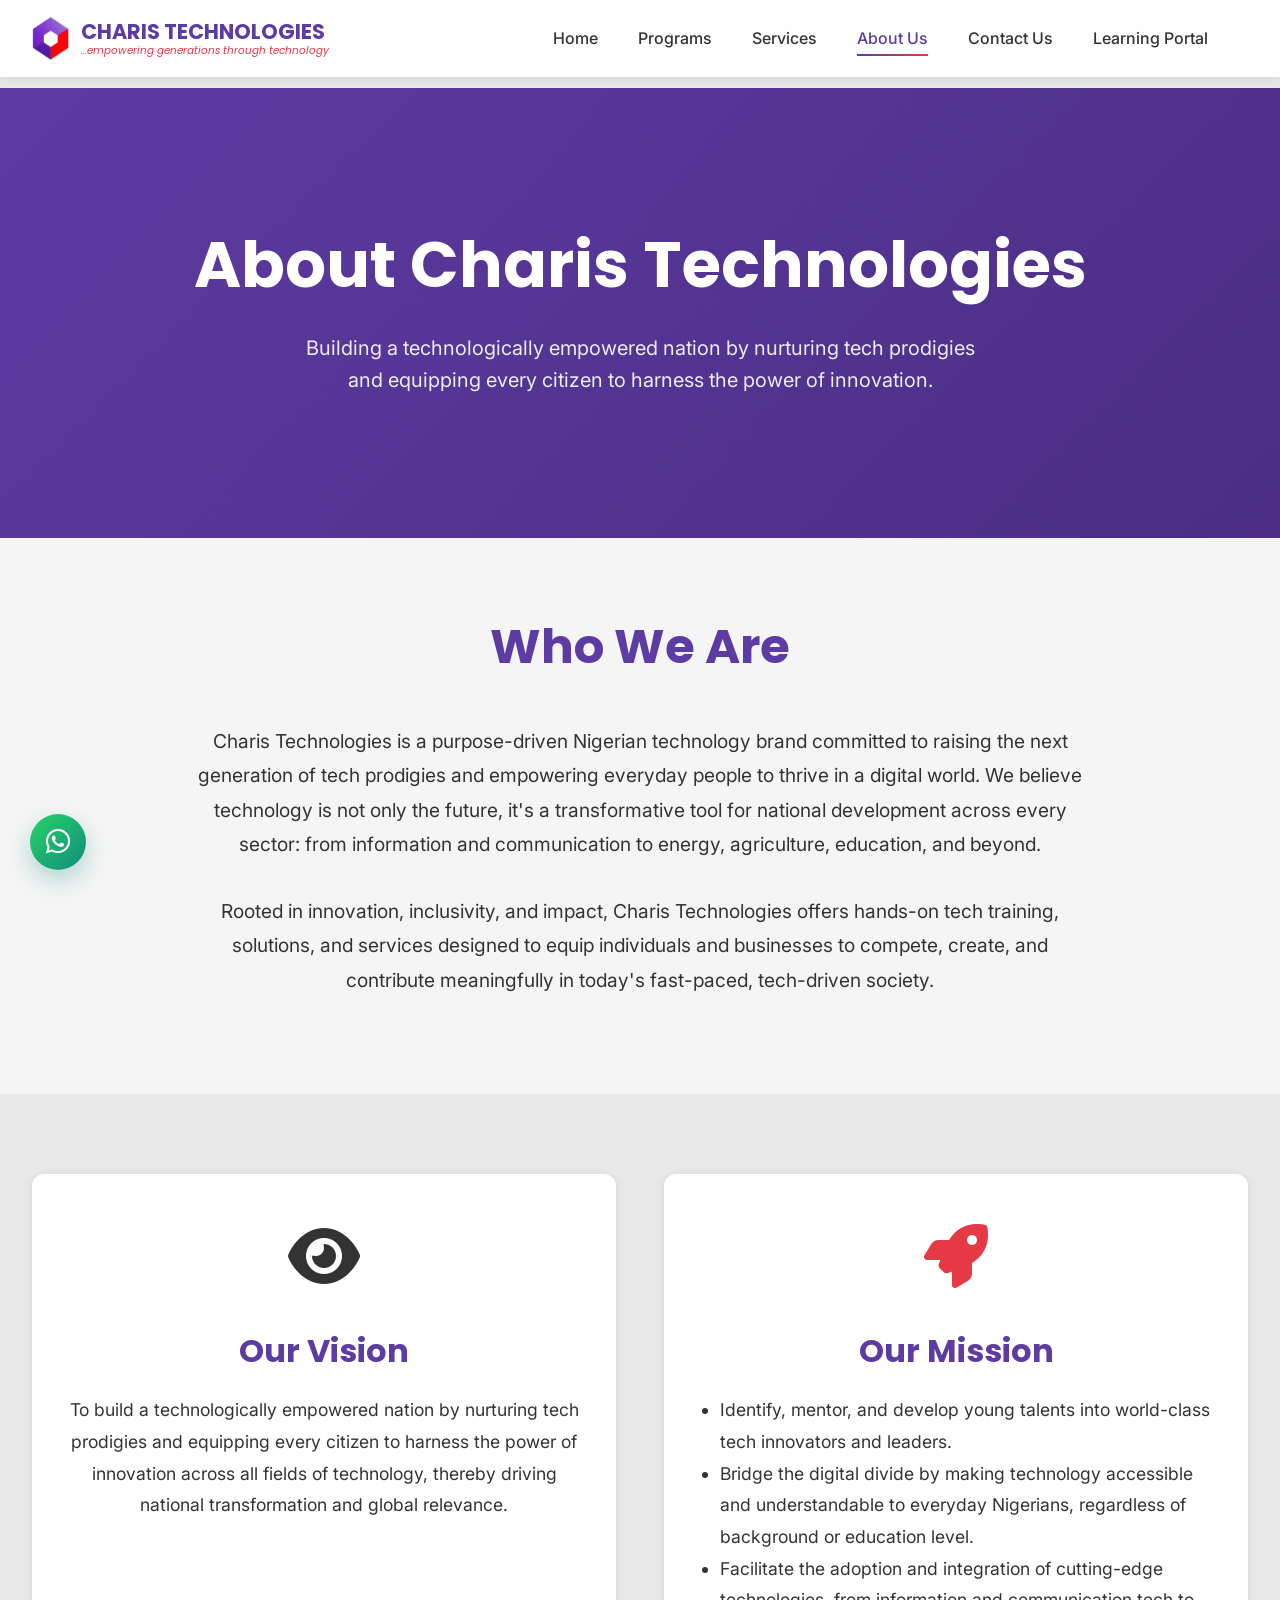
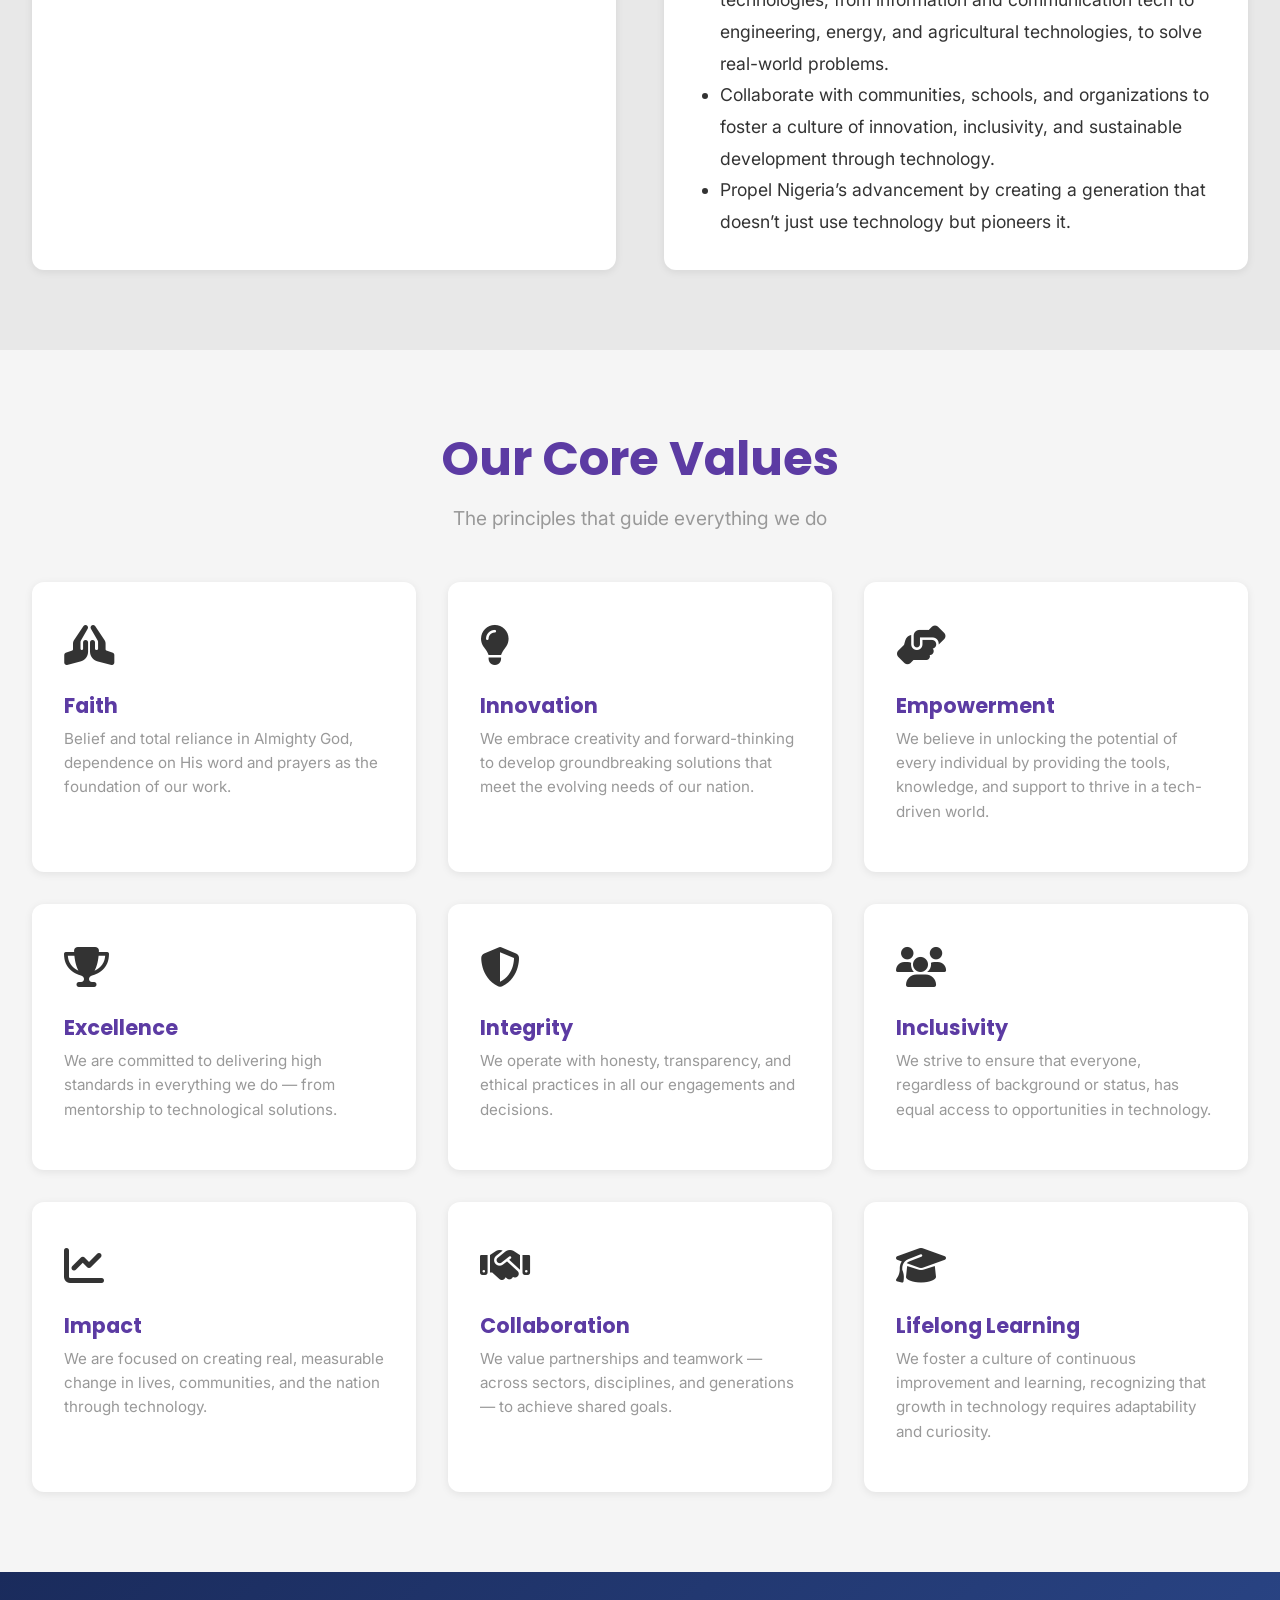
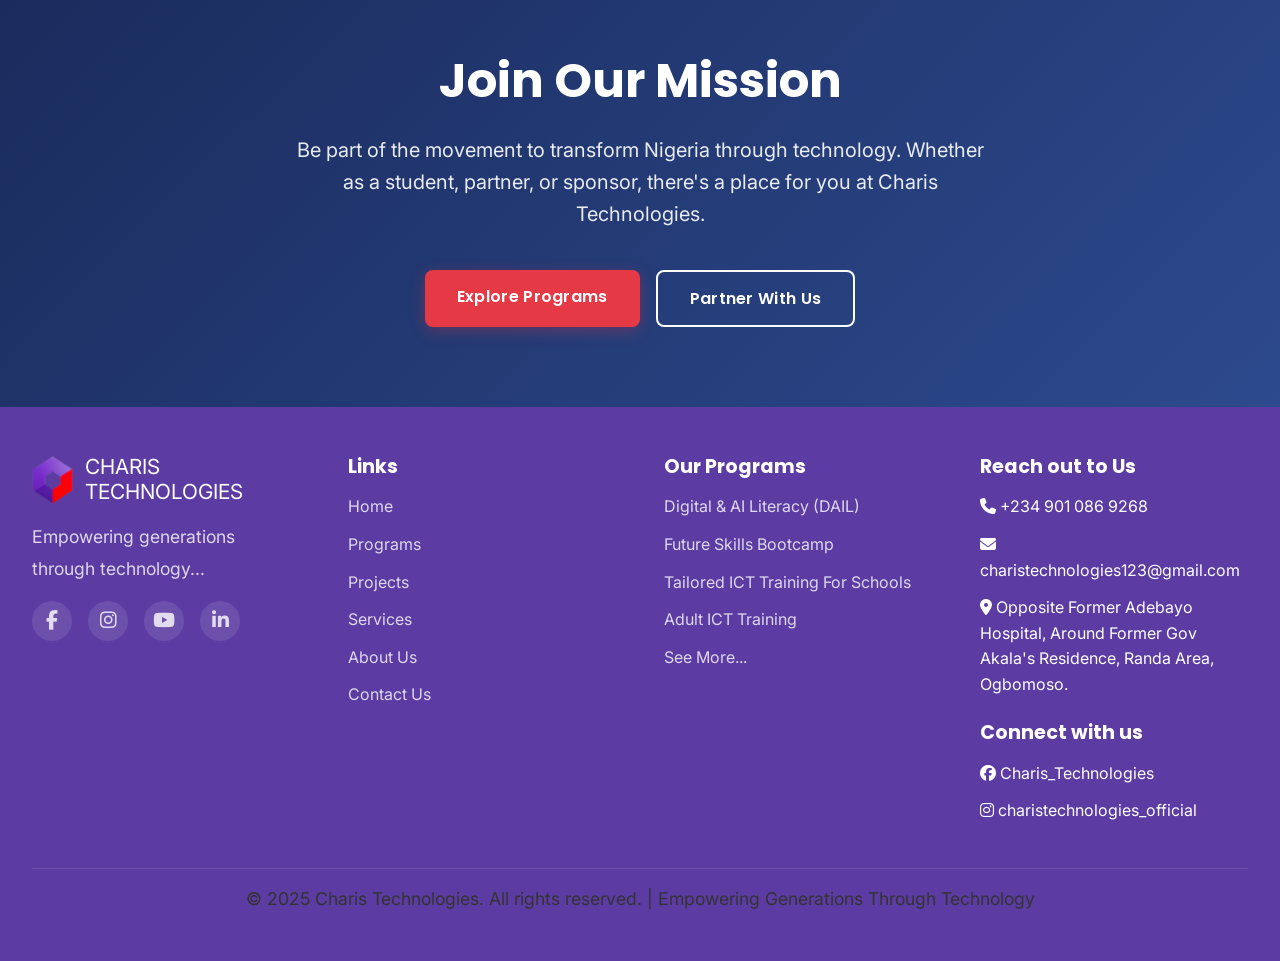
==== commit ad627a0b: "Add Learning Portal nav link across site navigation" ====
--- a/about.html
+++ b/about.html
@@ -1,7 +1,16 @@
 <!DOCTYPE html>
 <html lang="en">
 <head>
-    <meta charset="UTF-8">
+        <!-- Google tag (gtag.js) -->
+        <script async src="https://www.googletagmanager.com/gtag/js?id=G-7Q0YRDJ1C4"></script>
+        <script>
+            window.dataLayer = window.dataLayer || [];
+            function gtag(){dataLayer.push(arguments);}
+            gtag('js', new Date());
+
+            gtag('config', 'G-7Q0YRDJ1C4');
+        </script>
+        <meta charset="UTF-8">
     <meta name="viewport" content="width=device-width, initial-scale=1.0">
     <meta name="description" content="About Charis Technologies - Our vision, mission, values, and commitment to empowering generations through technology in Nigeria.">
     <meta name="keywords" content="Charis Technologies, tech education Nigeria, digital transformation, Lawrence Adetunji">
@@ -46,12 +55,7 @@
                 <li><a href="services.html" class="nav-link">Services</a></li>
                 <li><a href="about.html" class="nav-link">About Us</a></li>
                 <li><a href="contact.html" class="nav-link">Contact Us</a></li>
-                <li><a href="projects.html" class="nav-link nav-link-featured">Projects</a></li>
-            </ul>
-            
-            <div class="hamburger">
-                <span></span>
-                <span></span>
+                    <li><a href="https://rubylms.charistech.org" class="nav-link" target="_blank" rel="noopener">Learning Portal</a></li>
                 <span></span>
             </div>
         </div>
--- a/style.css
+++ b/style.css
@@ -51,6 +51,7 @@
   --transition-fast: 0.2s ease;
   --transition-normal: 0.3s ease;
   --transition-slow: 0.5s ease;
+  --navbar-height: 5.5rem;
 }
 
 /* ============================================
@@ -74,6 +75,7 @@
   line-height: 1.6;
   background-color: var(--light-gray-bg);
   overflow-x: hidden;
+  padding-top: var(--navbar-height);
 }
 
 img {
@@ -146,6 +148,80 @@
 .navbar.scrolled {
   box-shadow: var(--shadow-md);
   background: rgba(255, 255, 255, 0.98);
+}
+
+/* ============================================
+   PROMO / ONGOING EVENT BANNER
+   Reusable banner that can be updated to show any upcoming program or event.
+   Image: assets/banner/future-skills-banner.jpg (create this file to replace placeholder)
+   ============================================ */
+.promo-banner {
+  width: 100%;
+  display: flex;
+  justify-content: center;
+  background: linear-gradient(90deg, rgba(92,59,163,0.95), rgba(230,57,70,0.95));
+  color: var(--white);
+  padding: 0.5rem 1rem;
+  position: relative;
+  z-index: 900; /* below navbar which is 1000 */
+}
+.promo-banner .promo-container {
+  max-width: 1400px;
+  width: 100%;
+  display: flex;
+  align-items: center;
+  gap: 1rem;
+  padding: 0.5rem 1rem;
+}
+.promo-image-link {
+  display: inline-flex;
+  width: 220px;
+  height: 100px;
+  min-width: 220px;
+  min-height: 100px;
+  overflow: hidden;
+  border-radius: 12px;
+  flex-shrink: 0;
+  background: url('assets/banner/future-skills-banner.jpg') center/cover no-repeat;
+  background-color: rgba(0,0,0,0.08);
+}
+.promo-image-link img.promo-image {
+  width: 100%;
+  height: 100%;
+  object-fit: cover;
+  display: block;
+}
+.promo-banner .promo-content {
+  display: flex;
+  align-items: center;
+  gap: 1rem;
+  flex: 1;
+}
+.promo-banner .promo-title {
+  font-weight: 700;
+  font-size: 1.05rem;
+}
+.promo-banner .promo-cta {
+  display: flex;
+  gap: 0.5rem;
+}
+.promo-banner .promo-cta .btn {
+  padding: 0.5rem 1rem;
+  font-size: 0.95rem;
+}
+.promo-banner .promo-close {
+  background: transparent;
+  color: rgba(255,255,255,0.95);
+  font-size: 1.1rem;
+  padding: 0.25rem 0.5rem;
+  margin-left: 0.5rem;
+}
+
+@media (max-width: 800px) {
+  .promo-banner .promo-container { gap: 0.5rem; }
+  .promo-image-link { width: 90px; height: 50px; }
+  .promo-banner .promo-title { font-size: 0.95rem; }
+  .promo-banner .promo-cta { gap: 0.25rem; }
 }
 
 .nav-container {
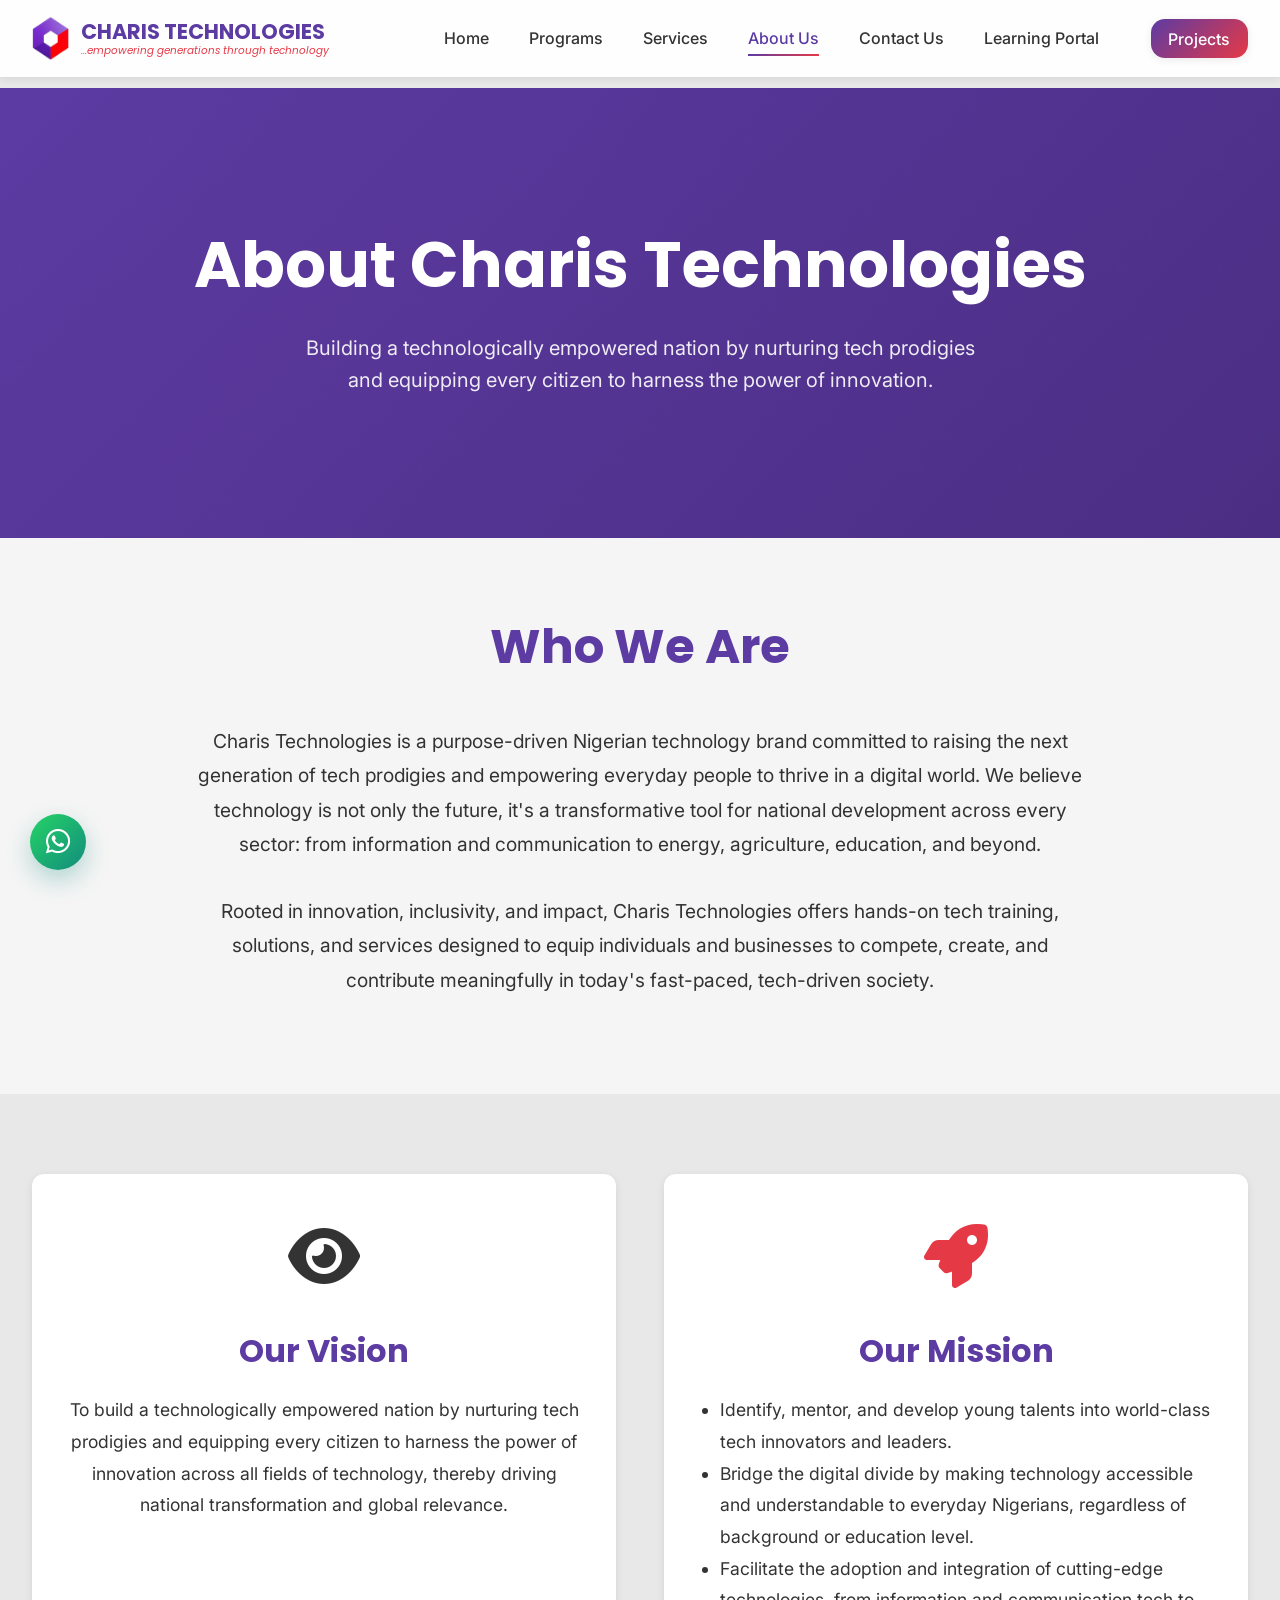
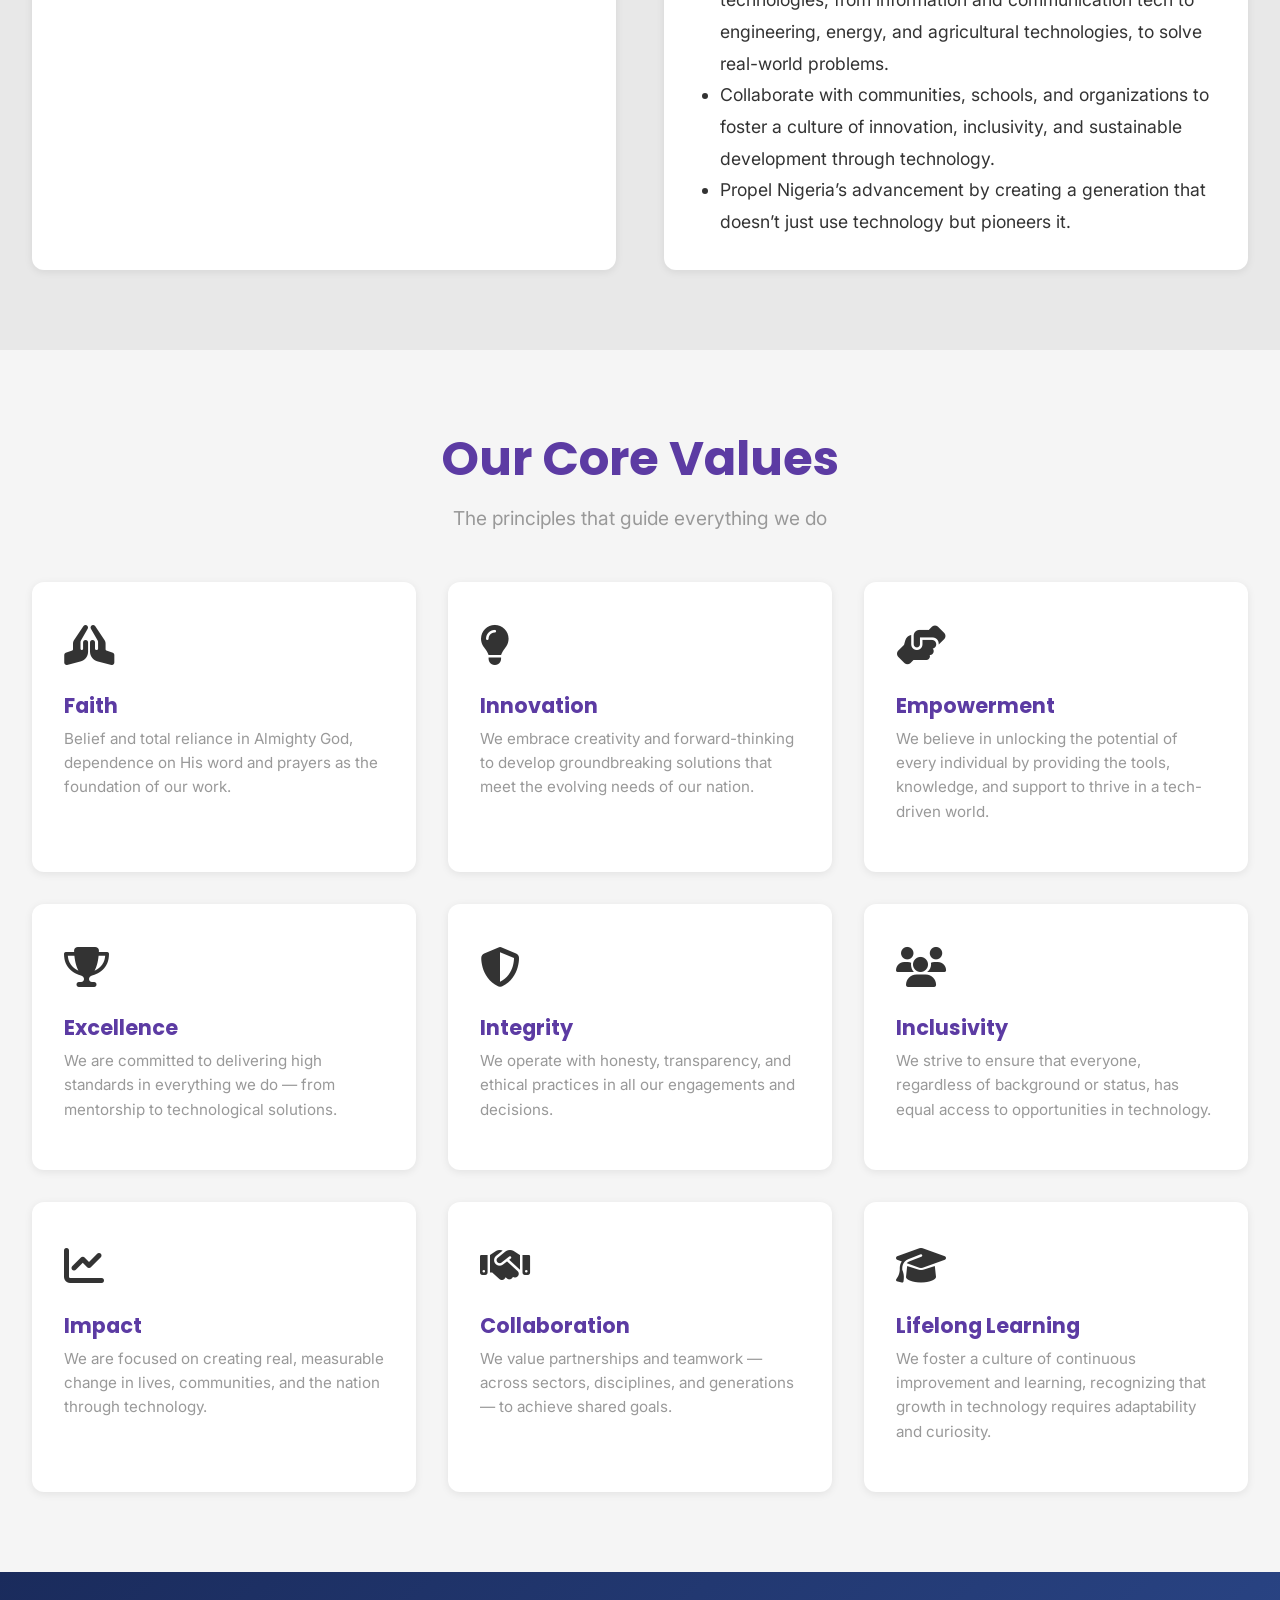
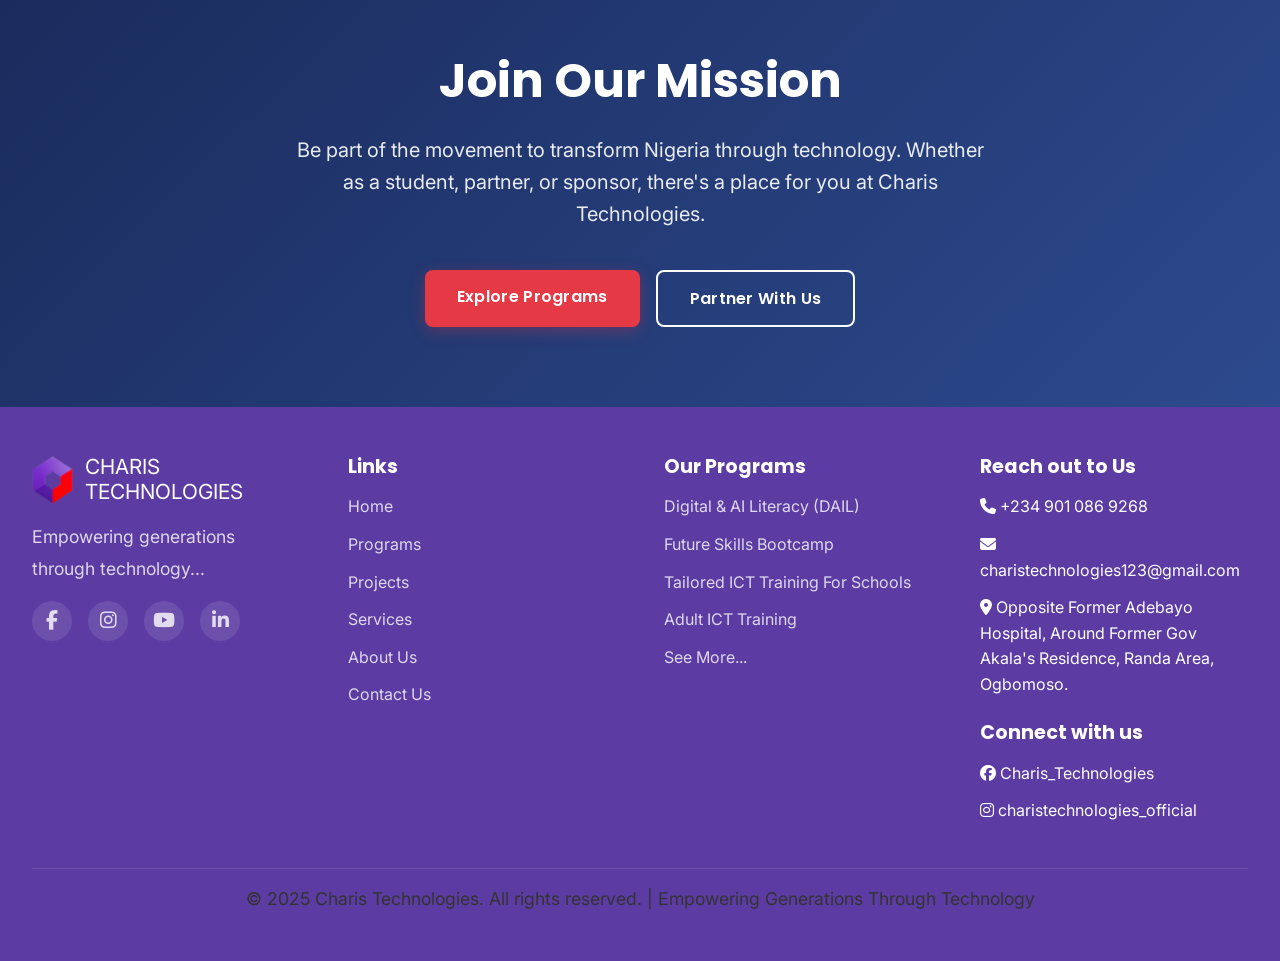
==== commit 1d2fb8fd: "Update project" ====
--- a/about.html
+++ b/about.html
@@ -55,9 +55,15 @@
                 <li><a href="services.html" class="nav-link">Services</a></li>
                 <li><a href="about.html" class="nav-link">About Us</a></li>
                 <li><a href="contact.html" class="nav-link">Contact Us</a></li>
-                    <li><a href="https://rubylms.charistech.org" class="nav-link" target="_blank" rel="noopener">Learning Portal</a></li>
+                <li><a href="https://rubylms.charistech.org" class="nav-link" target="_blank" rel="noopener">Learning Portal</a></li>
+                <li><a href="projects.html" class="nav-link nav-link-featured nav-projects">Projects</a></li>
+            </ul>
+
+            <button class="hamburger" type="button" aria-label="Toggle navigation menu">
                 <span></span>
-            </div>
+                <span></span>
+                <span></span>
+            </button>
         </div>
     </nav>
     
--- a/style.css
+++ b/style.css
@@ -141,7 +141,7 @@
   background: rgba(255, 255, 255, 0.95);
   backdrop-filter: blur(10px);
   box-shadow: var(--shadow-sm);
-  z-index: 1000;
+  z-index: 2100;
   transition: var(--transition-normal);
 }
 
@@ -210,24 +210,59 @@
   font-size: 0.95rem;
 }
 .promo-banner .promo-close {
-  background: transparent;
+  position: absolute;
+  top: 0.5rem;
+  right: 1rem;
+  background: rgba(255,255,255,0.14);
   color: rgba(255,255,255,0.95);
   font-size: 1.1rem;
   padding: 0.25rem 0.5rem;
-  margin-left: 0.5rem;
+  border-radius: 6px;
 }
 
 @media (max-width: 800px) {
-  .promo-banner .promo-container { gap: 0.5rem; }
-  .promo-image-link { width: 90px; height: 50px; }
-  .promo-banner .promo-title { font-size: 0.95rem; }
-  .promo-banner .promo-cta { gap: 0.25rem; }
+  .promo-banner {
+    padding: 0.75rem 0.75rem 1rem;
+  }
+  .promo-banner .promo-container {
+    flex-direction: column;
+    align-items: stretch;
+    gap: 0.75rem;
+    padding: 0;
+  }
+  .promo-image-link {
+    width: 100%;
+    height: 160px;
+    min-width: auto;
+    min-height: auto;
+  }
+  .promo-banner .promo-content {
+    flex-direction: column;
+    align-items: stretch;
+    gap: 0.75rem;
+  }
+  .promo-banner .promo-title {
+    font-size: 1rem;
+  }
+  .promo-banner .promo-cta {
+    flex-wrap: wrap;
+    gap: 0.5rem;
+  }
+  .promo-banner .promo-cta .btn {
+    width: 100%;
+    max-width: none;
+  }
+  .promo-banner .promo-close {
+    right: 0.75rem;
+    top: 0.75rem;
+  }
 }
 
 .nav-container {
   max-width: 1400px;
   margin: 0 auto;
   padding: 1rem 2rem;
+  position: relative;
   display: flex;
   justify-content: space-between;
   align-items: center;
@@ -312,11 +347,15 @@
 }
 
 .nav-link-featured {
-  padding: 0.65rem 1rem;
-  border-radius: 999px;
+  display: inline-flex;
+  align-items: center;
+  justify-content: center;
+  padding: 0.72rem 1.1rem;
+  border-radius: 14px;
   background: var(--gradient-accent);
   color: var(--white);
   box-shadow: var(--shadow-sm);
+  line-height: 1;
 }
 
 .nav-link-featured::after {
@@ -328,6 +367,10 @@
   color: var(--white);
   transform: translateY(-2px);
   box-shadow: var(--shadow-md);
+}
+
+.nav-projects {
+  flex-shrink: 0;
 }
 
 /* Hamburger Menu */
@@ -336,7 +379,7 @@
   flex-direction: column;
   gap: 5px;
   cursor: pointer;
-  z-index: 1001;
+  z-index: 2200;
 }
 
 .hamburger span {
@@ -1817,6 +1860,11 @@
     width: 100%;
   }
 
+  .nav-projects {
+    width: auto;
+    padding: 0.7rem 1rem;
+  }
+
   .nav-menu > li:last-child {
     margin-left: 0;
     margin-top: 0.5rem;
@@ -1830,6 +1878,23 @@
   
   .nav-container {
     padding: 1rem 1.5rem;
+  }
+
+  /* Place hamburger above other elements and align to right inside nav */
+  .nav-container .hamburger {
+    position: fixed;
+    right: 1rem;
+    top: 0.8rem;
+    display: flex;
+    z-index: 3000;
+    padding: 6px;
+    border-radius: 8px;
+    box-shadow: var(--shadow-sm);
+    background: rgba(255,255,255,0.02);
+  }
+  .nav-container .hamburger span {
+    width: 34px;
+    height: 4px;
   }
   
   /* Cards Grid */
